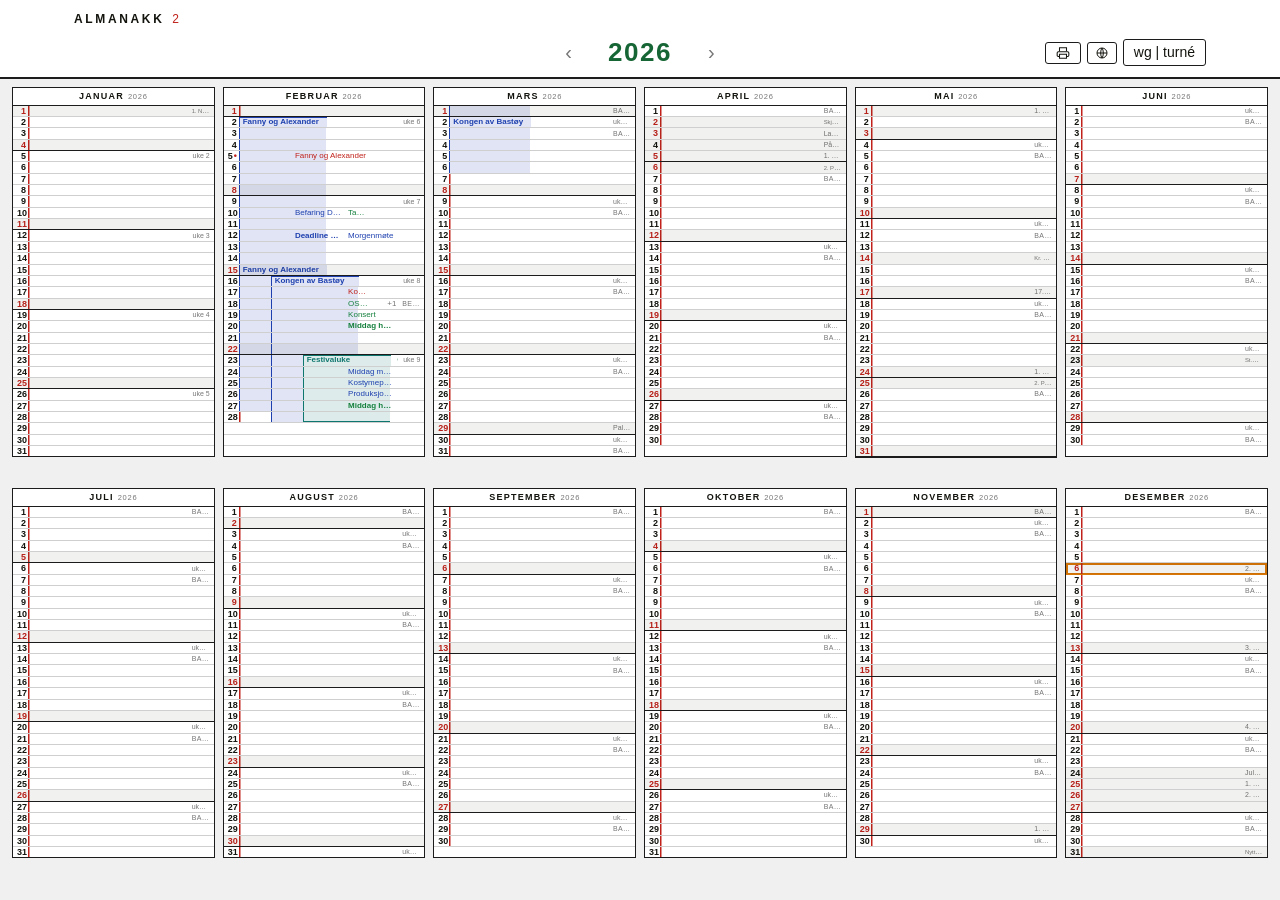
==== v2/index.html @ e7b7dbaf "Three caps that were simply wrong, found by an independent review - The last printed entry was charg" ====
<!doctype html>
<html lang="no">
<head>
<meta charset="utf-8">
<meta name="viewport" content="width=device-width, initial-scale=1, viewport-fit=cover">
<meta name="theme-color" content="#efe8d4">
<meta name="apple-mobile-web-app-capable" content="yes">
<meta name="apple-mobile-web-app-status-bar-style" content="default">
<title>Almanakk 2</title>
<link rel="manifest" href="manifest.webmanifest">
<link rel="apple-touch-icon" href="../icon-192-v2.png">
<link rel="stylesheet" href="style.css?v=20260917q3">
</head>
<body>
<header>
  <h1>ALMANAKK <span class="v2">2</span></h1>
  <nav>
    <!-- THE ARROWS COME BACK ON A WIDE SCREEN (Alan, 14.09). A phone steps by
         swiping and by its edges, and the four view buttons went with the
         arrows in September because the calendar already said what they said.
         A desk has no edges to tap and no thumb to swipe with, and the room to
         spare, so they return there and nowhere else. -->
    <button id="prev" class="wideonly" aria-label="Forrige">‹</button>
    <strong id="period-label"></strong>
    <button id="next" class="wideonly" aria-label="Neste">›</button>
  </nav>
  <div class="spacer"></div>
  <nav>
    <!-- the year leaves the middle so the month can be dead centre, and takes
         the space between it and the controls (Alan, 14.09) -->
    <span id="period-year"></span>
    <!-- ONE BUTTON, AND IT NAMES WHERE IT TAKES YOU (Alan, 14.09): "week" in the
         month, "month" in the week, and nothing at all in the year. It sits with
         the other controls rather than beside the title. -->
    <span id="views" class="wideonly"><button></button></span>
    <button id="signin" hidden>Logg inn med Google</button>
    <!-- ONE CONTROL IN THE HEADER (Alan, 13.09). The month's own name opens the
         year, a day opens its week, a title closes back up and a swipe steps
         sideways — so the four view buttons and the two arrows were saying
         again what the calendar already says. Everything you set once and
         leave lives behind the dots. -->
    <details id="more">
      <summary title="Mer" aria-label="Mer">⋯</summary>
      <div id="more-list">
        <button id="tour-chip" hidden title="Legg wg-turnékalenderne over som bånd">wg — turnékalendere</button>
        <button id="print" title="Skriv ut A4"><svg width="14" height="14" viewBox="0 0 24 24" fill="none" stroke="currentColor" stroke-width="1.8"><path d="M6 9V3h12v6"/><path d="M6 18H4a2 2 0 0 1-2-2v-4a2 2 0 0 1 2-2h16a2 2 0 0 1 2 2v4a2 2 0 0 1-2 2h-2"/><path d="M6 14h12v7H6z"/></svg><span class="btxt">Skriv ut</span></button>
        <button id="lang-chip" title="Norsk / English"><svg width="12" height="12" viewBox="0 0 24 24" fill="none" stroke="currentColor" stroke-width="2"><circle cx="12" cy="12" r="10"/><path d="M2 12h20M12 2c3.5 3.5 3.5 16.5 0 20-3.5-3.5-3.5-16.5 0-20z"/></svg> <span class="btxt">Språk</span></button>
        <details id="cal-picker" hidden>
          <summary>Kalendere</summary>
          <div id="cal-list"></div>
        </details>
      </div>
    </details>
  </nav>
</header>
<div id="banner" hidden></div>
<main id="app"></main>
<div id="toast" hidden></div>
<!-- null here = Google sign-in in the browser (github.io). publiser.py flips it to
     '/api/gcal' in the Cloudflare build, where the key lives on the server. -->
<script>window.ALMANAKK_PROXY = null;</script>
<script src="../config.js?v=20260917q3"></script>
<script src="../demo-data.js?v=20260917q3"></script>
<script src="../airports.js?v=20260917q3"></script>
<script src="app.js?v=20260917q3"></script>
<script src="../gcal.js?v=20260917q3"></script>
<script src="https://accounts.google.com/gsi/client" async defer onload="window.gcalReady && gcalReady()"></script>
<script>
if ('serviceWorker' in navigator && location.protocol === 'https:') {
  navigator.serviceWorker.register('sw.js');
}
</script>
</body>
</html>
---- v2/style.css ----
/* BLACK AND WHITE PAPER, the way the wall almanakk actually is (Alan, 12.09,
   with his own 2026 wall calendar as the reference). It was brown, which is a
   nice idea of old paper and not what the thing on his wall looks like: white
   stock, near-black ink, thin grey rules, and red kept for Sundays and
   holidays so that it means something. Event colours stay — they are how a
   calendar is told from a calendar, and the almanakk's own ink was never
   carrying that job. */
:root {
  /* BLACK RULES, NOT GREY FIELDS (Alan, 12.09, seeing the iPad and phone side
     by side: "it's very monochrome with the grey area around and above"). The
     app had three greys doing the separating — surround, header, banner — and
     three greys next to each other read as fog. The printed sheet separates
     with black rules on white and no grey at all, so that is what does the
     work here now: the paper goes almost white and the frames go near-black. */
  --paper: #f0f0f0;     /* barely there — the frames do the separating */
  --card: #ffffff;      /* the sheet */
  --tint: rgba(18, 18, 12, .058);   /* the wash on Saturdays, Sundays and holidays — chotto lighter, 14.09 */
  --ink: #14140f;
  --rule: #cfcfcf;
  --rule-soft: #dedede;   /* the lines you write on, lighter than the day's own */
  --rule-strong: #1c1c1c;   /* print black, for frames and week edges */
  --red: #c0221b;
  --muted: #767676;
  --ink-soft: #3d3d3d;   /* weekday names: quieter than the number, not a whisper */
}

* { box-sizing: border-box; }

body {
  margin: 0;
  background: var(--paper);
  color: var(--ink);
  font: 14px/1.35 "Helvetica Neue", Helvetica, Arial, sans-serif;
  height: 100dvh;
  display: flex;
  flex-direction: column;
}
main { flex: 1; min-height: 0; overflow: auto; }

header {
  position: sticky;
  top: 0;
  z-index: 5;
  display: flex;
  align-items: center;
  gap: 10px;
  padding: 8px 14px;
  background: var(--card);
  border-bottom: 2px solid var(--rule-strong);
}
header h1 { font-size: 15px; letter-spacing: .3em; margin: 0; }
header nav { display: flex; align-items: center; gap: 6px; }
header .spacer { flex: 1; }
#period-label { min-width: 7em; text-align: center; }

button {
  font: inherit;
  padding: 3px 10px;
  background: var(--card);
  border: 1px solid var(--rule-strong);
  border-radius: 3px;
  cursor: pointer;
  color: var(--ink);
}
button.active { background: var(--ink); color: var(--card); }
/* every direct control in the header is a glyph, so they share one shape */
#lang-chip, #view-year, #view-month, #view-detail { display: inline-flex; align-items: center; padding: 4px 8px; }
#lang-chip svg, #view-year svg, #view-month svg, #view-detail svg { display: block; }
#more-list #lang-chip { padding: 3px 10px; gap: 6px; }

/* the ⋯ menu: same pattern as the calendar panel, anchored to the screen on a
   phone so it can never run off the edge (the header wraps) */
#more { position: relative; }
#more summary { cursor: pointer; padding: 3px 10px; background: var(--card); border: 1px solid var(--rule-strong); border-radius: 3px; list-style: none; line-height: 1; }
#more summary::-webkit-details-marker { display: none; }
#more[open] summary { background: var(--ink); color: var(--card); }
#more-list {
  position: absolute; right: 0; top: 110%;
  background: var(--card); border: 1px solid var(--rule-strong);
  padding: 8px; min-width: 160px; z-index: 11;
  display: flex; flex-direction: column; align-items: stretch; gap: 6px;
}
#more-list button { text-align: left; }
#more-list #lang-chip { justify-content: flex-start; gap: 6px; }
#more-list #cal-picker { position: static; }

#cal-picker { position: relative; }
#cal-picker summary { cursor: pointer; padding: 3px 10px; background: var(--card); border: 1px solid var(--rule-strong); border-radius: 3px; list-style: none; }
#cal-list {
  position: absolute; right: 0; top: 110%;
  background: var(--card); border: 1px solid var(--rule-strong);
  padding: 8px 12px; min-width: 280px; max-width: min(360px, 92vw); z-index: 10;
  display: flex; flex-direction: column; gap: 4px;
}
#cal-list .cal-row { display: grid; grid-template-columns: 2.2em 2.2em 2.6em 1em minmax(0, 1fr); gap: 4px; align-items: center; white-space: nowrap; }
#cal-list .nm { overflow: hidden; text-overflow: ellipsis; }
#cal-list .cal-head { font-size: 10px; color: var(--muted); letter-spacing: .05em; }
#cal-list .dot { width: 10px; height: 10px; border-radius: 50%; background: var(--c, #999); display: inline-block; }
/* which build this device is running — settles "is the fix live yet?" */
#cal-list .cal-build { font-size: 10px; color: var(--muted); letter-spacing: .05em; margin-top: 6px; border-top: 1px solid var(--rule); padding-top: 5px; }

/* the day panel says which calendar a new event lands in — with three
   calendars in play, "did that go to the right one?" is a fair question */
/* the city is tappable: it is the quickest way to correct where you are */
.info.plan { cursor: pointer; }
.info.plan:hover .cty, .info.plan:hover { text-decoration: underline; text-underline-offset: 2px; }

.qa-target { margin: 4px 0 0; font-size: 11px; color: var(--muted); display: flex; align-items: center; gap: 5px; }
.qa-target .dot { width: 8px; height: 8px; border-radius: 50%; background: var(--c, #999); display: inline-block; flex: none; }

#banner {
  background: var(--card);
  padding: 5px 14px;
  font-size: 12px;
  color: var(--muted);
  border-bottom: 1px solid var(--rule);
}

/* ---------- month blocks ---------- */

.quarter {
  display: grid;
  grid-template-columns: repeat(3, minmax(300px, 1fr));
  gap: 14px;
  padding: 14px;
}

.month {
  background: var(--card);
  border: 1.5px solid var(--rule-strong);
}
.month h2 {
  margin: 0;
  padding: 5px;
  text-align: center;
  font-size: 13px;
  font-weight: 700;
  letter-spacing: .35em;
  border-bottom: 1px solid var(--rule-strong);
}
.month h2 small { font-weight: 400; letter-spacing: .1em; color: var(--muted); }

.day {
  display: grid;
  --pre: 1.8em 1.7em;
  --inf: 5.2em;
  /* one space between the day number and the info column. Bands and the day
     line are positioned INSIDE it, never placed in cells — that is what keeps
     a crowded day exactly one line tall. */
  grid-template-columns: var(--pre) minmax(0, 1fr) var(--inf);
  border-bottom: 1px solid var(--rule);
  min-height: 1.5em;
  font-size: 12px;
  position: relative;
  cursor: text;
}
.day:last-child { border-bottom: none; }
.day > span { padding: 1px 4px; overflow: hidden; }
.day .num { text-align: right; font-weight: 600; padding-right: 2px; white-space: nowrap; }
.day .wd { color: var(--muted); white-space: nowrap; }
.day.red .num, .day.red .wd { color: var(--red); }
/* A NON-WORKING DAY IS TINTED, BOTH OF THEM (Alan, 12.09: the month "clearly
   singles out Sundays and Saturdays, which this one does not"). Saturday was
   an ordinary day here; on the wall calendar it carries the same grey as
   Sunday, and only the NUMBER goes red on a Sunday or a holiday. */
/* THE WEEK ENDS WITH A LINE (Alan, 12.09, from his cardboard one). Sunday is
   the last day of a Monday-first week, so the rule under it is the week's own
   edge — and on the printed sheet it is the heavy one, which is what gives a
   wall calendar its rhythm of blocks rather than a ladder of equal rungs. */
.day.sun { border-bottom: 1px solid var(--rule-strong); }

/* A WASH OVER THE ROW, NOT A GROUND UNDER IT (Alan, 12.09: "annoying that the
   banners take away the weekend colours, it screws with your eyes"). As a
   background it only showed where no band ran, so the weekend stripe broke
   wherever a project did — which is the opposite of the wall sheet, where the
   grey crosses everything on the row. It now lies over the bands and under the
   day line, so the stripe is unbroken and the band keeps its colour. */
.day.free::after {
  content: ''; position: absolute; inset: 0; z-index: 1;
  background: var(--tint); pointer-events: none;
}
/* THE CANVAS — bands behind, the day line over them (Alan's model, 02.09.2026) */
.day .canvas {
  position: relative; overflow: hidden; padding: 0;
  /* .day centres its items, so a canvas holding only positioned children would
     collapse to nothing — it must stretch to the row it sits in */
  align-self: stretch;
}

/* a band is a tinted block at its lane; --l = lane, --w = lanes its label owns */
.day .band {
  position: absolute; top: 0; bottom: 0;   /* left and width are set per band, in em */
  background: color-mix(in srgb, var(--c) 14%, var(--card));
  border-left: 1px solid var(--ci, var(--c));
  font-style: normal;
}
/* the label carries its own tint across the room it owns, so a band with a
   label still reads as ONE solid block rather than a bar with a gap after it */
.day .band b {
  /* --x lets a label reach LEFT into lanes that carry nothing on this row;
     it takes its own tint with it, so the row still says whose label it is */
  position: absolute; top: 0; bottom: 0; left: var(--x, 0);
  width: var(--w);
  z-index: 1;
  display: flex; align-items: center;
  padding: 0 3px; box-sizing: border-box;
  background: color-mix(in srgb, var(--c) 14%, var(--card));
  color: var(--ci, var(--c)); font-weight: 600; line-height: 1.3;
  white-space: nowrap; overflow: hidden; text-overflow: ellipsis;
}
/* a thin paper seam where one band ends and the next begins */
/* THE SEAM MUST BE ON THE LABEL TOO (Alan, 12.09: "I've zoomed in now and
   can't see it at all"). He was right that it was a bug, not a size. The
   label fills the band and paints its own tint over the band's background,
   and an inset shadow sits under child content — so the seam was drawn and
   then covered every time a band started on a day it also labelled, which is
   every band's first day. */
/* A GAP ALONE CANNOT DO THIS AT BOTH SIZES (Alan, 12.09: "too much on
   iphone, not visible on desktop"). The seam was paper over a tint that is
   only 14% away from paper, so on a 46px phone row it read as a hole and on a
   21px desktop row it read as nothing. It is now a 1px rule in the band's own
   ink, sitting ON the row's rule rather than floating below it (Alan, 12.09:
   "can it not then float to the top, along the yellow line"). One pixel is one
   pixel at every size, and the ink gives it something to contrast against. */
.day .band.bstart, .day .band.bstart b {
  box-shadow: inset 0 1px 0 var(--ci, var(--c));
}
/* A RUN CLOSES (Alan, on his February: "I have a hard time knowing when the
   multi-day events END at the top of the month — they have the same colour and
   overlap, so I can see where they start but not where they stop"). The name
   says where a run begins; nothing said where it finished, and five runs of one
   colour overlapping is exactly where that matters. The last day draws a rule
   under itself in the run's own ink — the same seam the first day already
   draws, closing the block instead of opening it. A run carrying on into the
   next month has no last day here and so draws nothing, which is the truth. */
.v3 .day .band.bend, .v3 .day .band.bend b {
  box-shadow: inset 0 -1px 0 var(--ci, var(--c));
}
.v3 .day .band.bstart.bend, .v3 .day .band.bstart.bend b {
  box-shadow: inset 0 1px 0 var(--ci, var(--c)), inset 0 -1px 0 var(--ci, var(--c));
}
.day .band.tbc { border-left-style: dashed; background: color-mix(in srgb, var(--c) 9%, var(--card)); }
.day .band.tbc b { font-style: italic; background: color-mix(in srgb, var(--c) 9%, var(--card)); }
.day .band.showband b { color: var(--red); }
.day.showday .num::after { content: '\2022'; color: var(--red); margin-left: 1px; }

/* wg overlay bands: clearly context, not your own schedule */
.day .band.wg {
  border-left: 1px dashed var(--ci, var(--c));
  background: color-mix(in srgb, var(--c) 22%, var(--card));
}
.day .band.wg b {
  background: color-mix(in srgb, var(--c) 22%, var(--card));
  font-weight: 400; font-size: 10px; text-transform: uppercase; letter-spacing: .04em;
}
#popover .wgrow { opacity: .8; }
#popover .wg-mark { font-size: 9px; text-transform: uppercase; letter-spacing: .08em; border: 1px solid var(--muted); color: var(--muted); border-radius: 2px; padding: 0 3px; vertical-align: middle; }

/* tbc anywhere means tentative — a plan that is not booked reads italic */
.evt.tbc, #popover p.tbc b, .info .cty.tbc, .info .cty.journey.tbc, #popover .city-tag.tbc { font-style: italic; }

/* single-day details: always ONE line — joined with · , clipped with … ; tap the day for the full list */
.day .detail {
  position: absolute; top: 0; bottom: 0;
  right: 0;                       /* left is set per row, in em */
  display: flex; align-items: center;
  /* a band and the first word of the line must not touch — Alan, 12.09 */
  padding: 0 4px 0 7px; box-sizing: border-box;
  z-index: 2;                     /* over the tints — the whole point */
  white-space: nowrap; overflow: hidden; text-overflow: ellipsis;
}
.day .detail > b { overflow: hidden; text-overflow: ellipsis; }
.day .detail .evt { font-weight: 400; display: inline; }
.day .detail .evt + .evt::before { content: ' · '; color: var(--muted); }
.day .detail .evt.wgd { opacity: .55; } /* wg items: visibly "theirs", clipped first */

/* PREVIEW (?v3=1). A performance written inside its run's band, and every wg
   thing in italic (Alan, 14.09: "keep all wg italized") — the tour's hand,
   told apart from his own at a glance and without a second colour. */
.v3 .day .band b.bshow {
  background: color-mix(in srgb, var(--c) 22%, var(--card));
  font-style: italic; font-weight: 600; font-size: 10px;
  letter-spacing: .02em; color: var(--red);
  /* the run's band shouts its own name; a performance inside it keeps the
     Title Case it was given */
  text-transform: none;
  justify-content: flex-end;
}
.v3 .day .band.wg b, .v3 .day .detail .evt.wgd, .v3 .week .wev.wg { font-style: italic; }
/* --w is an em, and the label is set smaller than the row — so the label's box
   came out a third narrower than the band holding it and cut its own text.
   In the margin the label simply fills its band. */
.v3 .day .band.wg b { width: 100%; }

/* THE DAY READS LEFT TO RIGHT, WITH AIR (Alan, 14.09: "listed from left to
   right with space in between ... if a day has 4 events we clip the text of
   each and put the +1"). A row of items rather than a sentence joined by
   middle dots: they share the width, each giving up its own tail rather than
   the last one being thrown out whole. They stop shrinking at 4.5em — below
   that a title says nothing — and what still will not fit is dropped and
   counted, which is the rule that was already there. */
.v3 .day .detail { display: flex; align-items: baseline; gap: 1.15em; }
/* TAB STOPS. The row is a grid of equal columns spanning the whole writing
   area, so the same column falls in the same place on all 31 rows and the days
   read down the page as well as across. An entry keeps to its stop: a title too
   long for one gives up its tail rather than borrowing the paper the eye is
   using to compare rows. */
.v3 .day .detail.grid {
  left: 0; right: 0; display: block; padding-left: 0;
}
/* A STOP IS A BOUNDARY, NOT JUST A POSITION (Alan's 15 September: "Podcast Tbd
   Bærum Kulturhus ·Kammerorkesteret" run together into one unreadable line).
   The entries were placed at the right pixel and then allowed to overflow into
   the stop after them. display:flex was the reason text-overflow never bit —
   it is a property of a block of text, and a flex box has none. A block does,
   and the room for the ellipsis comes out of the stop's own width. */
.v3 .day .detail.grid > .evt, .v3 .day .detail.grid > .more {
  position: absolute; top: 50%; transform: translateY(-50%);
  display: block; line-height: 1.25;
  overflow: hidden; text-overflow: ellipsis; white-space: nowrap;
  /* the air a day line has always had before its first word. It went when the
     line gave up its own padding so the last stop would not be clipped, and
     the first entry ended up against the rule (Alan: "you're touching the far
     left edge"). It lives on the entries now: every stop is inset by the same
     amount, so they still line up with each other. */
  padding: 0 .9em 0 7px; box-sizing: border-box;
  /* A RULED ENTRY'S WIDTH IS ITS STOP, FULL STOP (17.09). .evt carries
     min-width:4.5em for the FLOWING line, where it stops a title being squeezed
     to nothing between its neighbours. On the ruled sheet the width is measured
     and written in pixels, so a minimum can only ever overrule it — in the year
     view, where a stop is 33px and 4.5em is 36px, EVERY entry overflowed its
     stop and collided with the next. */
  min-width: 0;
}
/* THE COUNT STANDS IN ONE PLACE, AND THAT PLACE IS NOT THE INFO COLUMN (Alan,
   17.09). The right edge is the same edge on every row — except on a day whose
   info cell is empty, where the canvas borrows that column and "right: 0" would
   put the count out among the week numbers and cities. Held back by the width of
   the column it borrowed, so the margin reads straight down the page. */
/* ...and out past the line's own right padding, so it sits snug against the
   column rather than four pixels inside the writing (Alan: "could it sit further
   out?"). It still stops where the info column begins. */
.v3 .day .detail > .more.atedge { right: -4px; left: auto; }
/* ...and on a day that borrowed the info column, held back by its width, so the
   count never lands among the week numbers and the margin reads straight down. */
/* ...and the offset is applied to the LINE, not to the count. --inf is written in
   em, and an em belongs to the box it is read on: the count is set smaller than
   the day, so "6.4em" came out 61px instead of 77 and the mark landed 13px adrift
   — visible, and exactly the drift Alan could see. The day line carries the day's
   own type, so the same em means the same thing there.
   It also makes every row the same width, which is the other half of what he was
   pointing at: a grid cannot line up down the page if the paper keeps changing. */
.v3 .day.airright .detail { right: var(--inf); }
/* and quieter than the writing it is counting: a footnote, not an entry */
.v3 .day .detail .more { font-size: 8.5px; }
/* THE FLOWING LINE STILL ENDS ON THE SHEET (17.09). A row whose bands have
   eaten every stop gives up the grid and flows after them — and on a year sheet
   what was left to flow into was 20px, so the entry's 4.5em floor pushed the
   count clean off the paper and he was never told there was more. On this line
   the count is pinned to the right edge of the paper instead of trailing the
   entries off it. The 4.5em floor STAYS — lifting it let three titles share
   20px and print a letter each, which is the "W" and "O:" he reported in
   February; the clipper drops what cannot be written and says how many. */
/* and it gives up the air at the sheet's edge. A flowing line is the squeezed
   case by definition — 11px of paper on 27 September — and 4px of margin is
   worth more spent on the count than on air. */
.v3 .day .detail.flow { right: 0; padding-right: 0; }
.v3 .day .detail.flow > .more { margin-left: auto; }
/* ...AND NEVER INSIDE THE INFO COLUMN (Alan, 17.09). A day with nothing in its
   city cell lends that space to the day line, so on those rows the line's right
   edge IS the info column — and a count pinned to that edge lands in the cell
   that holds the week number. Held clear on exactly those days. */
/* (superseded: the offset is on the line now, see .airright .detail above) */
/* the count is two characters and takes the room they need. A fixed stop's
   width could only ever cut it, which is what turned "+1" into "+". */
.v3 .day .detail.grid > .more {
  /* no indent of its own either: the room reserved for the count is measured as
     two characters, and a left padding it was never told about is what put "+2"
     on the banner on 1 March. The entry before it already carries the gap. */
  width: auto; padding: 0; text-align: left; color: var(--muted);
  /* a shade smaller than the writing: it is a mark ABOUT the day, not part of
     what the day says (Alan, 17.09) */
  font-size: 10px;
}
/* THE STEP IS GONE (Alan, on his 20 September: "why is Prøve Vildanden not
   aligning with the event on the 15th and the 16th?"). Because it was an
   all-day thing and they were timed, and the step put those two kinds in two
   sub-columns 2.2em apart — so nothing lined up with anything unless it
   happened to be the same kind. The step was doing a job the WEIGHT already
   does: an all-day thing is set bold and a timed one is not, which he can read
   without measuring. One stop, one position, and the columns hold whatever is
   standing in them. */
.v3 .day .detail .evt {
  flex: 0 1 auto; min-width: 4.5em;
  overflow: hidden; text-overflow: ellipsis; white-space: nowrap;
}
.v3 .day .detail .evt + .evt::before { content: none; }
.v3 .day .detail .more { flex: 0 0 auto; }
/* an all-day thing is the day's headline, so it is set like one — the weight of
   a band label, even on a day it does not span (Alan, 14.09) */
.v3 .day .detail .evt.allday { font-weight: 700; }

/* ONE SIZE, ONE WEIGHT, ONE ALIGNMENT (Alan, 14.09: "it looks messy with
   different font sizes in the different bands and the clipped events ... the
   things are lining left right and middle, it feels inconsistent").
   Counted on one sheet: FOUR type sizes (13, 11, 10, 10), three weights on the
   day line alone, uppercase in one place and not in another, and a performance
   set flush RIGHT inside a band whose label is flush left. Every one of those
   was a reasonable decision on its own evening; together they are a vocabulary
   he has to decode.
   The month now has two sizes — the DATE, and everything written on the day —
   and two weights: the day's headline, and everything else. Red still means a
   performance. Italic still means the tour's hand. Nothing else varies. */
.v3 .day .band b, .v3 .day .band b.bshow, .v3 .day .detail .evt, .v3 .day .detail .more {
  font-size: 11px; letter-spacing: normal; text-transform: none; font-weight: 400;
}
/* A RUN'S NAME IS AN ALL-DAY THING AND IS SET LIKE ONE (Alan, 14.09: "you have
   stopped putting fat words for banners, but only for all-day events that are
   not multi-day, that seems inconsistent — and I don't read what the band is
   belonging to when there are many things written inside the banner"). Both
   corrected by the same rule: the name of a run carries the weight every other
   all-day thing carries, so it anchors whatever is written under it. */
.v3 .day .band b:not(.bshow) { font-weight: 700; }
/* and what sits INSIDE the banner steps in from its name, so it reads as
   belonging to it rather than as another entry that happens to start there */
.v3 .day .band b.bshow {
  justify-content: flex-start; font-weight: 400; padding-left: 12px;
}
/* the one thing that may be heavier is the day's own headline */
.v3 .day .detail .evt.allday { font-weight: 700; }
.v3 .day .detail .evt.showevt { font-weight: 400; }
/* a route that has given up its words for its codes must not then give up the
   codes: eight characters is the whole point of the swap */
.v3 .day .detail .evt[data-long] { flex: 0 0 auto; min-width: 0; }
/* (the indent for a timed thing now lives inside its stop — see .grid.tabbed
   above — so it cannot shift the columns it is sitting in) */

/* ?split=1 — Alan's second sketch. The writing area is two columns with one
   rule between them, the same on every row: bands and all-day things on the
   left, anything with a clock on the right. The rule is what makes it read —
   without it the two halves are just a wider gap. */
.split .day .canvas { box-shadow: inset -1px 0 0 0 transparent; }
.split .day .detail.dright { box-shadow: inset 1px 0 0 0 var(--rule); padding-left: 10px; }
.split .day .detail.dleft { padding-right: 8px; }

.day .detail .evt.showevt { opacity: 1; font-weight: 600; } /* shows pop at full red, never dimmed */
/* No rule down the left of this column. It used to have a dotted one, but the
   cell is centred on its content, so the border was only as tall as whatever
   that row happened to hold: a speck on an empty day, a full stroke beside a
   week number. Alan saw the specks and asked what they were, which is the
   answer — they were an accident, not a separator (12.09). */
.day .info { font-size: 10px; color: var(--muted); text-align: right; align-self: center; white-space: nowrap; text-overflow: ellipsis; }
.day .info.red { color: var(--red); font-weight: 600; }
.day.today { outline: 2px solid #d97706; outline-offset: -2px; }

#popover {
  position: fixed;
  z-index: 30;
  background: var(--card);
  border: 1px solid var(--ink);
  box-shadow: 2px 3px 0 rgba(0,0,0,.15);
  padding: 8px 12px;
  width: min(340px, 92vw);
  font-size: 13px;
}
#popover p { margin: 0 0 4px; }
#popover .city-tag { float: right; color: var(--muted); text-transform: uppercase; letter-spacing: .08em; font-size: 11px; font-weight: 600; }
#popover .dim { color: var(--muted); font-size: 11px; }
#popover .actions { display: flex; gap: 8px; margin-top: 6px; }

#popover .qa input {
  width: 100%;
  font: inherit;
  font-size: 16px; /* <16px makes iOS Safari auto-zoom on focus */
  border: 1px solid var(--ink);
  background: #fff;
  padding: 4px 6px;
  margin-top: 6px;
}
#popover .x {
  font-size: 11px;
  padding: 0 6px;
  margin-left: 8px;
}

#toast {
  position: fixed;
  bottom: 18px; left: 50%;
  transform: translateX(-50%);
  background: var(--ink); color: var(--card);
  padding: 6px 14px; border-radius: 4px;
  font-size: 13px; z-index: 20;
}

/* ---------- phone strip ---------- */

main.strip { height: 100%; overflow-y: auto; }
.strip .month {
  max-width: 560px; margin: 0 auto;
  border-left: none; border-right: none;
  min-height: 100%; /* fill the screen when sparse, grow + scroll when dense */
  display: flex; flex-direction: column;
}
/* THE SHEET CLOSES AT ITS LAST DAY (Alan, 14.09: "close these lines"). The room
   kept clear of the home indicator and Safari's floating toolbar used to be
   padding INSIDE the month, so the frame and the red rule ran on past the last
   row into a strip of nothing — an open-ended box. The room is still kept; it
   is simply kept outside the sheet, where it belongs, so every month ends where
   its days end however long or short it is. */
main.strip { padding-bottom: calc(env(safe-area-inset-bottom) + 12px); }
/* the month must visibly END: without this the last row — and any tour band
   running through it — bleeds into the screen edge and reads as cut off */
.strip .day:last-child { border-bottom: 1px solid var(--rule-strong); }
.strip .day { flex: 1 0 auto; font-size: 13px; align-items: center; }
.strip .day .info { font-size: 11px; }

@media (max-width: 999px) {
  /* the header wraps, so the Kalendere button can sit at the far left — anchor
     the panel to the screen instead of the button, or it runs off the edge */
  #cal-picker, #more { position: static; }
  #more-list { left: auto; right: 8px; min-width: 150px; }
  /* ANCHORING IT TO THE SCREEN NEVER WORKED (Alan, 14.09: "no names visible").
     The list lives INSIDE the ⋯ menu, so its containing block is that menu —
     not the header — and left/right 8px spanned the menu's 160px, leaving 142px
     for three controls, a dot and a name. It flows inside the menu now, and the
     menu itself opens to the width of the screen while the list is showing. */
  #more-list:has(#cal-picker[open]) { left: 8px; right: 8px; }
  #cal-list {
    position: static; left: auto; right: auto; top: auto;
    min-width: 0; width: auto;
    border: 0; border-top: 1px solid var(--rule);
    padding: 6px 0 0; max-height: 55vh; overflow-y: auto;
  }
  header { flex-wrap: wrap; padding: 4px 8px; gap: 4px 8px; }
  header nav { flex-wrap: wrap; gap: 4px; }
  header h1 { font-size: 13px; letter-spacing: .2em; flex-basis: auto; }
  header .spacer { display: none; }
  #period-label { min-width: 0; }
  button, #cal-picker summary, #more summary { padding: 2px 8px; font-size: 13px; }
  .quarter { grid-template-columns: 1fr; padding: 8px; }
}

/* ---------- "Detaljer" view: every event on its own row ---------- */

.detailed .day .detail { white-space: normal; }
.detailed .day .detail .evt { display: block; }
.detailed .day .detail .evt + .evt::before { content: ''; }

/* ---------- cities column (derived from flights) ---------- */

/* the city rides in the info column in tiny caps; a long name steps down a
   size rather than widen the column or clip (Alan, 2026-08-25) */
.day .info .cty { text-transform: uppercase; letter-spacing: .05em; }
.day .info .cty.long { font-size: .85em; letter-spacing: .02em; }
/* a long holiday name steps down too, rather than clipping ("K. himmelfartsdag") */
.day .info.long { font-size: .8em; letter-spacing: -.01em; }
.day .info.long.xlong { font-size: .72em; }
/* THE HOLIDAY'S OWN STEP-DOWN NEVER FIRED: the classes go on the span inside
   the cell, and every rule here was written for the cell itself, so a long
   holiday name simply clipped. Now it steps down where it is (14.09) — which
   is also what makes room for the week number it shares with on a Monday. */
.day .info > span.long { font-size: .84em; letter-spacing: -.01em; }
.day .info > span.xlong { font-size: .72em; letter-spacing: -.015em; }
.day .info > span.xlong .wknum { margin-left: .3em; }
.month.cities .day { --inf: 6.4em; }

#toast button {
  margin-left: 12px;
  background: var(--card);
  color: var(--ink);
  border: none;
  border-radius: 3px;
  font-weight: 600;
  padding: 2px 10px;
}

#popover .qa { display: flex; gap: 6px; align-items: stretch; }
#popover .qa .add { margin-top: 6px; white-space: nowrap; }

/* ---------- print (A4 landscape; 3, 6 or 12 months per page) ---------- */

@media print {
  @page { size: A4 landscape; margin: 6mm; }
  header, #banner, #toast, #popover { display: none !important; }
  body { background: #fff; display: block; height: auto; }
  .quarter {
    gap: 3mm;
    padding: 0;
    page-break-after: always;
  }
  .quarter.g3 { grid-template-columns: repeat(3, minmax(0, 1fr)); }
  .quarter.g6 { grid-template-columns: repeat(6, minmax(0, 1fr)); }
  .quarter.g12 { grid-template-columns: repeat(12, minmax(0, 1fr)); gap: 1.5mm; }
  .quarter:last-child { page-break-after: auto; }
  .month { border-color: #999; break-inside: avoid; }
  .day { font-size: 6.5pt; min-height: 5.7mm; border-bottom-color: #ccc; --pre: 2.6em 2.2em; --inf: 6em; }
  .month.cities .day { --inf: 6.6em; }
  .day > span { padding: 1px 2px; }
  /* on paper: every day the same height — details stay on one line */
  .day .detail { overflow: hidden; }
  .day .info { font-size: 5.5pt; }
  .month h2 { font-size: 9pt; }
  .day.today { outline: none; }
  /* 6 months per page */
  body.print-6 .day { font-size: 5pt; --pre: 2.4em 2em; --inf: 5em; }
  body.print-6 .month.cities .day { --inf: 5.6em; }
  body.print-6 .day .info { font-size: 4.2pt; }
  body.print-6 .month h2 { font-size: 6.5pt; letter-spacing: .2em; }
  /* the whole year on one classic sheet */
  body.print-12 .day { font-size: 3.8pt; --pre: 2.2em 1.9em; --inf: 4em; }
  body.print-12 .month.cities .day { --inf: 4.6em; }
  body.print-12 .day .info { font-size: 3.2pt; }
  body.print-12 .month h2 { font-size: 5pt; letter-spacing: .1em; padding: 2px; }
  body.print-12 .day .band b { padding: 0 1px; }
}

/* v2 marker in the header */
header h1 .v2 { font-weight: 400; color: var(--red); letter-spacing: 0; margin-left: .15em; }

/* a travel day in the city column reads as a route, not a place */
.info .cty.journey { font-weight: 700; letter-spacing: .02em; }
.info .cty.journey .arw { font-weight: 400; }
.info .cty.journey .arw.big { font-size: 1.25em; line-height: 1; vertical-align: -.04em; }
/* Alone on its day the journey may reach LEFT across the empty line, but its
   right edge must stay flush with BERGEN and uke 37 above it. Anchoring it to
   the cell's right edge makes that exact rather than a hope — Alan, 12.09. */
.day .info:has(.journey.wide) { overflow: visible; position: relative; }
.info .cty.journey.wide {
  position: absolute; right: 4px; top: 0; bottom: 0;
  display: flex; align-items: center; white-space: nowrap;
}

/* the evening variant (?kveld=1): one late event on the day sits flush right.
   The right edge is fixed, so this says "evening" without pretending to say
   a clock time the way a middle position would — Alan, 12.09. */
.day .detail.kveld { justify-content: flex-end; }
/* ...and when several share the month's evening column, they start at it */
.day .detail.kveld.kveld-col { justify-content: flex-start; }
/* an item pulled out to one of the month's time columns stands on its own */
.day .detail .evt.tcol::before { content: none !important; }
/* a Monday that carries a flight keeps its week as a bare number */
.info .cty.journey .wknum { font-weight: 400; color: var(--muted); margin-left: .45em; }
/* a Monday holiday keeps its week number too — quiet, so the day still reads
   as the holiday it is (Alan, 14.09) */
.info .wknum { font-weight: 400; font-style: normal; color: var(--muted); margin-left: .45em; }

/* A day with nothing in its city cell lends that space to the line. The two
   overlap in the same grid columns instead of the cell being given up, so the
   cell keeps its place and still takes the tap that plans a move — it simply
   sits on top of a line that now has further to run (Alan, 12.09). */
.day.airright .canvas { grid-column: 3 / 5; grid-row: 1; }
.day.airright .info { grid-column: 4 / 5; grid-row: 1; position: relative; z-index: 3; }

/* A crowded day line fills with WHOLE titles and then stops, rather than
   shrinking every item until each one ellipses — three stubs say less than one
   title and cost more (Alan, 12.09). What did not fit is counted, so a missed
   thing is visible rather than silently gone. */
.day .detail > .evt { flex: 0 0 auto; }
.day .detail > .evt[hidden] { display: none !important; }
.day .detail > .more { flex: 0 0 auto; margin-left: .45em; color: var(--muted); font-weight: 600; }

/* ---------- the week: the diary spread (Alan, 12.09) ----------
   Seven days, each given as many lines as it has events, every event whole on
   its own line and plainly under its day. Same paper, same frame, same greys
   as the month — it is the same sheet at a different density, not a new app. */
.week { background: var(--card); border: 1.5px solid var(--rule-strong); margin: 14px; }
.week > h2 {
  margin: 0; padding: 6px 10px; display: flex; align-items: baseline; gap: .6em;
  font-size: 13px; font-weight: 700; letter-spacing: .35em;
  border-bottom: 1.5px solid var(--rule-strong);
}
.week > h2 small { font-weight: 400; letter-spacing: .1em; color: var(--muted); }
.week > h2 .wkno { margin-left: auto; font-weight: 400; letter-spacing: .1em; color: var(--muted); }

/* A DAY IS CLOSED WITH A DARK RULE, its own lines are light (Alan, 12.09,
   with the diary spread again). Every rule was the same grey, so a day ran
   into the next one and the seven blocks did not read as seven. */
.wday { position: relative; border-bottom: 1px solid var(--rule-strong); padding-bottom: 2px; }
.wday:last-child { border-bottom: 0; }
.wday.sun, .wday.red { border-bottom-width: 1.5px; }
.wday.free::after {
  content: ''; position: absolute; inset: 0; background: var(--tint); pointer-events: none;
}
.wday > h3 {
  margin: 0; padding: 4px 10px 2px; display: flex; align-items: baseline; gap: .5em;
  font-size: 12px; font-weight: 400; border-bottom: 1px solid var(--rule);
}
.wday .wnum { font-weight: 700; font-size: 14px; }
/* THE WEEKDAY IS AS LEGIBLE AS THE NUMBER (Alan, 12.09, with the diary page:
   "22 MANDAG" is one line of black type, not a number shouting beside a grey
   word). It keeps the letterspacing, which is what makes it read as a label
   rather than as a title. */
.wday .wname { letter-spacing: .12em; color: var(--ink); }
.wday.red .wnum, .wday.red .wname { color: var(--red); }
.wday .whol { margin-left: auto; font-style: italic; color: var(--red); }
.wday.today > h3 { box-shadow: inset 3px 0 0 var(--ink); }

/* one event, one line — the whole title, never clipped to a stub */
.wday .wev {
  position: relative; z-index: 1;
  margin: 0; padding: 3px 10px; display: flex; gap: .6em; align-items: baseline;
  border-bottom: 1px solid var(--rule-soft); font-size: 12px; cursor: pointer;
}
.wday .wev:last-of-type { border-bottom: 0; }
.wday .wev .wt { flex: 0 0 3.4em; color: var(--muted); font-variant-numeric: tabular-nums; }
.wday .wev .wn { flex: 1; min-width: 0; }
.wday .wev .wr { color: var(--muted); font-size: 11px; white-space: nowrap; }
.wday .wev.show .wn { font-weight: 600; color: var(--red); }
.wday .wev.wg { opacity: .62; }
.wday .wev.tbc .wn { font-style: italic; }
/* a day with nothing keeps its ruled lines, the way the diary does */
/* RULED IN TWO PARTS (Alan, 13.09, marking his own week): a short rule for the
   hour, a gap, then the line you write on — which is how the diary rules a day
   and why a time never sits on top of its own entry. Lighter than the rules
   that divide the days, so the day boundaries still read first. */
.wday .wblank {
  margin: 0; height: 1.45em; border-bottom: 0;
  background-image: linear-gradient(var(--rule-soft), var(--rule-soft)),
                    linear-gradient(var(--rule-soft), var(--rule-soft));
  background-size: 2.6em 1px, calc(100% - 4.6em) 1px;
  background-position: 10px bottom, 4.0em bottom;
  background-repeat: no-repeat;
}
.wday .wblank:last-child { border-bottom: 0; }
/* what runs through the week, said once at the top of it */
.week .wruns { border-bottom: 1.5px solid var(--rule-strong); }
.week .wrun {
  margin: 0; padding: 3px 10px; display: flex; gap: .6em; align-items: baseline;
  border-bottom: 1px solid var(--rule); font-size: 12px; cursor: pointer;
}
.week .wrun:last-child { border-bottom: 0; }
.week .wrun .wn { flex: 1; min-width: 0; font-weight: 600; }
.week .wrun .wr { color: var(--muted); font-size: 11px; white-space: nowrap; }
.week .wrun.wg { opacity: .62; }
.week .wrun.tbc .wn { font-style: italic; }

/* the seven-cell week ruler: where in the week a span actually runs */
.week .wruns .wbar { flex: 0 0 auto; display: flex; gap: 1px; align-items: center; }
.week .wruns .wbar i {
  width: 9px; height: 8px; background: var(--rule); border-radius: 1px;
  font-style: normal; font-size: 8px; line-height: 8px; text-align: center; color: var(--muted);
}
.week .wruns .wbar i.on { background: color-mix(in srgb, var(--c) 70%, var(--card)); }
.week .wrunhead { margin: 0; padding: 2px 10px 0; display: flex; gap: .6em; align-items: center; }
.week .wrunhead .wn { flex: 1; }
.week .wrunhead .wr { flex: 0 0 4.6em; }
.week .wrunhead .wbar i { background: none; width: 9px; letter-spacing: 0; }
.week .wrun .wr { flex: 0 0 4.6em; text-align: right; }
.week > h2 { cursor: pointer; }
/* THE DAY YOU CAME IN ON, boxed (Alan, 12.09: "a clearer highlight"). A thin
   red tick on the header was not enough to find at a glance, and red is
   already spoken for by Sundays, holidays and shows. A box round the whole day
   is what you would draw on paper, and it says "this one" without borrowing a
   colour that means something else. */
.wday.picked { box-shadow: inset 3px 0 0 var(--ink); }
.wday.picked > h3 .wnum { font-weight: 700; }

/* ---------- the week's bands: the month's language, turned on its side ----------
   A span's name is written on the day it enters the week, and a thin line runs
   down beside every day it covers. Nothing to decode (Alan, 12.09). */
/* THE LINES LIVE IN A RIGHT-HAND MARGIN OF THEIR OWN (Alan, asked three
   times, 12.09). Twice I put them wrong: hard against the right edge, where
   they hid in the frame, and then down the left, where they crowded the
   reading edge. They belong in a reserved strip on the right, inset from the
   sheet's edge so they are plainly on the page. The strip is reserved, so no
   title can run into them. Each still starts at its own name and ends where
   the run ends. */
/* EACH LINE HUGS THE END OF ITS OWN NAME (Alan, 12.09, drawing the line
   directly under the V of TDLV). In a shared margin the line and the name it
   belongs to were still two separate marks with a gap between them. Each name
   now stops a lane further left than the one above it, and its line stands
   immediately after its last letter — so the stagger comes from the names
   themselves rather than from a grid. */
.week .wdays { position: relative; padding-right: 14px; }
.week .wband {
  position: absolute; right: 8px; width: 3px;
  margin-right: calc(var(--lane) * 18px);
  background: var(--c); opacity: .85; pointer-events: none;
}
.week .wband.wg { opacity: .45; }
/* AN ELBOW, SO THE LINE IS PLAINLY THAT TITLE'S (Alan, 13.09: "it's not
   obviously linked to its title"). A bare vertical rule beside a word is two
   marks; a short stroke under the end of the word that turns down is one. It
   is how you would draw it by hand, and it is what his own wall calendar does
   under "Tunel". */
.week .wband::before {
  content: ''; position: absolute; top: 0; left: -16px; width: 19px; height: 3px;
  background: var(--c); border-radius: 1px;
}
/* THE ARROWHEAD HE DRAWS (Alan, 12.09, pointing at his own wall calendar:
   the line down from "Tunel" ends in a V). It is the mark that says the run
   is finished here rather than trailing off, and it is his own hand, so it
   needs no explaining. Only a run that ENDS inside this week gets one — one
   that carries on into the next just runs off the bottom edge, which is the
   difference between "done" and "still going". Centred on the 2px rule. */
.week .wband.ends::after {
  /* INSIDE the run, never below it (Alan, 12.09: "the arrow should not enter
     in if it is not including the day"). Hanging past the end, the tip poked
     into the next day and claimed a day the event does not have. Sitting at
     bottom:0 the tip lands exactly on the last day it covers. */
  content: ''; position: absolute; left: -7.5px; bottom: 0; z-index: 1;
  border-left: 9px solid transparent; border-right: 9px solid transparent;
  border-top: 16px solid var(--c);
}
/* the name where it starts, read like a band label rather than an event */
.week .wspan {
  position: relative; z-index: 1;
  margin: 0; padding: 3px 10px; display: flex; gap: .6em; align-items: baseline;
  border-bottom: 1px solid var(--rule); font-size: 12px; cursor: pointer;
}
/* A RUN'S NAME ENDS BESIDE ITS OWN LINE (Alan, 12.09: "I cannot see it
   attached to the last letter"). Left-aligned, the name and the line that
   belongs to it sat at opposite ends of the row and read as two things. The
   row is reversed: the name finishes at the right, where its line begins, and
   the dates fall back to the left. */
.week .wspan { flex-direction: row-reverse; }
.week .wspan .wn { flex: 0 1 auto; min-width: 0; font-weight: 700; text-align: right;
  overflow: hidden; text-overflow: ellipsis; white-space: nowrap; }
.week .wspan .wr { flex: 1; text-align: left; color: var(--muted); font-size: 11px; white-space: nowrap; }
.week .wspan.wg { opacity: .62; }
.week .wspan.tbc .wn { font-style: italic; }
/* writing on a blank line */
.wday .wblank { cursor: text; }
.wday .wqa { display: block; }
.wday .wqa input {
  width: 100%; border: 0; outline: 0; background: none; padding: 0 10px;
  /* 16px, because Safari zooms the whole page when you focus anything
     smaller, and the calendar jumping sideways to type is worse than a line
     of slightly larger text (12.09) */
  font: inherit; font-size: 16px; color: var(--ink); line-height: 1.2;
}
/* a month's title opens that month, in the year view */
.year .month > h2 { cursor: pointer; }

/* ---------- the day: where an event is edited, in its own day ---------- */
.dayview { background: var(--card); border: 1.5px solid var(--rule-strong); margin: 14px; }

/* ROOM UNDER AN OPEN FORM (Alan, 14.09: "the save button disappears and there
   is no outside to click below"). The day sheet is cut to the height of the
   screen, so a form opened at its foot ran under Safari's floating toolbar with
   only a few pixels of scroll to give — Lagre was there and unreachable. While
   a form is open the sheet carries a band of paper beneath it: it lifts the
   buttons clear of the toolbar and the home indicator, and it is the "outside"
   the gesture for closing needs. A margin, not padding: padding at the foot of
   a scrolling box is the thing browsers have historically dropped. */
#app.dayviewwrap:has(.dedit) .dayview {
  margin-bottom: calc(env(safe-area-inset-bottom, 0px) + 96px);
}
.dayview > h2 {
  margin: 0; padding: 6px 10px; display: flex; align-items: baseline; gap: .5em;
  border-bottom: 1.5px solid var(--rule-strong); cursor: pointer; font-size: 13px;
}
.dayview > h2 .dnum { font-size: 20px; font-weight: 700; letter-spacing: 0; }
.dayview > h2 .dnum.red { color: var(--red); }
.dayview > h2 .dname { letter-spacing: .12em; color: var(--muted); font-weight: 400; }
.dayview > h2 small { font-weight: 400; letter-spacing: .1em; color: var(--muted); }
.dayview > h2 .whol { font-style: italic; color: var(--red); font-weight: 400; }
.dayview > h2 .wkno { margin-left: auto; font-weight: 400; letter-spacing: .1em; color: var(--muted); }

.dayview .dev {
  margin: 0; padding: 6px 10px; display: flex; gap: .6em; align-items: baseline;
  border-bottom: 1px solid var(--rule); font-size: 14px; cursor: pointer;
}
.dayview .dev .wt { flex: 0 0 3.4em; color: var(--muted); font-variant-numeric: tabular-nums; }
.dayview .dev .wn { flex: 1; min-width: 0; }
.dayview .dev .wr { color: var(--muted); font-size: 11px; white-space: nowrap; }
.dayview .dev.show .wn { font-weight: 600; color: var(--red); }
.dayview .dev.wg { opacity: .62; }

/* the open one: every field Google keeps, on paper rather than in a form box.
   Closed off top AND bottom with the heavy rule, so the thing being edited is
   plainly separate from the rest of the day rather than floating among it
   (Alan, 12.09: "better line separating... above Tittel and below Lagre"). */
.dayview .dedit {
  padding: 10px 10px 12px; background: var(--card);
  border-top: 1.5px solid var(--rule-strong);
  border-bottom: 1.5px solid var(--rule-strong);
}
.dayview .dedit + .dev { border-top: 0; }
.dayview .dedit label { display: block; font-size: 10px; letter-spacing: .12em; color: var(--muted); margin-bottom: 7px; }
.dayview .dedit input, .dayview .dedit textarea {
  display: block; width: 100%; margin-top: 2px; padding: 3px 0;
  border: 0; border-bottom: 1px solid var(--rule); background: none;
  font: inherit; font-size: 16px; color: var(--ink); letter-spacing: 0;
}
.dayview .dedit textarea { resize: vertical; }
.dayview .dedit .drow { display: flex; gap: 10px; }
.dayview .dedit .drow label { flex: 1; }
.dayview .dmeta { margin: 2px 0 8px; font-size: 11px; color: var(--muted); display: flex; align-items: center; gap: .4em; }
.dayview .dmeta .dot { width: 8px; height: 8px; border-radius: 50%; background: var(--c); display: inline-block; }
/* scroll-margin so bringing them into view leaves them a little air rather
   than jamming them against the foot of the screen */
.dayview .dbtns { display: flex; gap: 8px; scroll-margin-bottom: 28px; }
/* the day breaks in two: what is true all day, then what happens at an hour */
.dayview .dsplit {
  margin: 0; padding: 3px 10px; font-size: 10px; letter-spacing: .14em;
  color: var(--muted); text-transform: uppercase;
  border-top: 1.5px solid var(--rule-strong); border-bottom: 1px solid var(--rule);
  background: var(--card);
}
/* the location line, with its way out to Google Maps */
.dayview .wherebar { display: flex; align-items: baseline; gap: .6em; }
.dayview .wherebar input { flex: 1; min-width: 0; }
.dayview .maplink {
  flex: 0 0 auto; font-size: 11px; letter-spacing: .1em; text-transform: uppercase;
  color: var(--muted); text-decoration: none; border-bottom: 1px solid var(--rule);
}
/* so a double tap is a double tap and not Safari's zoom */
#app { touch-action: manipulation; }

/* ---------- the year as a contents page, on a phone or an upright iPad ----------
   Twelve small grids: find the month, open it. No events, because at this size
   they would be specks rather than information (Alan, 12.09). */
.thumbs { display: grid; grid-template-columns: repeat(2, 1fr); gap: 10px; padding: 12px; }
.thumb {
  background: var(--card); border: 1px solid var(--rule-strong);
  padding: 5px 6px 7px; cursor: pointer;
}
.thumb h3 {
  margin: 0 0 3px; font-size: 10px; font-weight: 700; letter-spacing: .16em;
  text-align: center; border-bottom: 1px solid var(--rule-strong); padding-bottom: 3px;
}
.thumb .wdh, .thumb .grid { display: grid; grid-template-columns: repeat(7, 1fr); }
.thumb .wdh i {
  font-style: normal; font-size: 8px; text-align: center; color: var(--muted);
  letter-spacing: 0; padding-bottom: 2px;
}
.thumb .grid i {
  font-style: normal; font-size: 10px; text-align: center; padding: 2px 0;
  font-variant-numeric: tabular-nums;
}
.thumb .grid i.red { color: var(--red); }
.thumb .grid i.now { font-weight: 700; box-shadow: inset 0 0 0 1.5px var(--ink); }
@media (min-width: 560px) { .thumbs { grid-template-columns: repeat(3, 1fr); } }

/* THE STAIR, declared last so it wins. The rule sat above the block that sets
   `padding: 3px 10px` on the same element, and a shorthand beats a longhand
   that came before it — so every name kept the same right edge and the lines
   crossed the last letter. Alan spotted it in one screenshot: the line through
   the y of Bastøy. Each name now stops 18px further left than the one above,
   and its line stands clear to the right of it. */
.week .wspan { padding-right: calc(10px + var(--lane, 0) * 18px); }
/* all-day entries carry the week, so they are set larger than the timed lines */
.week .wspan .wn { font-size: 15px; }
.week .wspan { padding-top: 4px; padding-bottom: 4px; }
/* where you are, at the top of a week or a day; both ends of it if you travelled */
.week > h2 .wcity, .dayview > h2 .wcity {
  margin-left: auto; font-size: 10px; letter-spacing: .07em;
  text-transform: uppercase; font-weight: 600; color: var(--ink-soft);
}
.week > h2 .wcity + .wkno, .dayview > h2 .wcity + .wkno { margin-left: .9em; }
.dayview > h2 .dname { color: var(--ink); }
/* the line you have picked in the day, before you open it */
.dayview .dev.picked { box-shadow: inset 3px 0 0 var(--ink); }

/* SAFARI ZOOMS THE PAGE ON ANY FIELD UNDER 16px (Alan, twice). Setting it on
   each field one at a time kept missing one — the city planner's, the day
   panel's — and a single miss is enough to throw the whole calendar sideways
   the moment the keyboard appears. So: every field, everywhere. */
input, textarea, select { font-size: 16px; }

/* ---------- one control in the header (Alan, 13.09) ----------
   The month's own name opens the year, a day opens its week, a title closes
   back up, a swipe steps sideways. The four view buttons and the two arrows
   were repeating what the calendar already says, so the header is the period
   and the dots, and the period sits where the eye goes first. */
/* TRULY CENTRED, and set like the sheet's own title (Alan, 13.09). Filling the
   middle with flex only centres it when both sides weigh the same, and they do
   not — ALMANAKK is wide, the dots are narrow. Three grid columns, 1fr auto
   1fr, put the month on the page's centre line whatever flanks it. */
header { display: grid; grid-template-columns: 1fr auto 1fr; }
header nav:first-of-type { justify-content: center; min-width: 0; }
header nav:last-of-type { justify-content: flex-end; }
header #period-label {
  font-size: 14px; font-weight: 700; text-transform: uppercase; letter-spacing: .18em;
  min-width: 0; white-space: nowrap; overflow: hidden; text-overflow: ellipsis;
}
header .spacer { display: none; }
.year .month > h2, .month > h2 { cursor: pointer; }

/* the year wants to be read as a year */
#app.yearthumbs { padding-top: 2px; }
header #period-label.isyear { font-size: 22px; font-weight: 700; letter-spacing: .06em; }

/* the month block's own title is hidden in the month view — the header says it,
   and the row it used is worth more as calendar (Alan, 13.09). The year view
   keeps its titles, because there each block has to name itself. */
.strip .month > h2 { display: none; }
header #period-label { cursor: pointer; }

/* the run's name on the day's own line, stepped so each ends at its own line */
.wday > h3 .wspanname {
  margin-left: auto; font-weight: 700; font-size: 14px; letter-spacing: 0;
  white-space: nowrap; overflow: hidden; text-overflow: ellipsis;
  padding-right: calc(var(--lane, 0) * 18px);
}
.wday > h3 .wspanname + .wspanname { margin-left: .8em; }
.wday > h3 .wspanname.wg { opacity: .62; }
.wday > h3 .wspanname.tbc { font-style: italic; }
/* the dates keep the row below, as a note rather than a heading */
.week .wspan { padding-top: 1px; padding-bottom: 1px; }
.week .wspan .wr { flex: 1; text-align: left; }
/* a second run starting the same day keeps its own row, name and dates */
.week .wspan.own { flex-direction: row-reverse; }
.week .wspan.own .wspanname { margin-left: 0; font-size: 14px; }

/* "22 MANDAG" IS ONE LINE OF TYPE (Alan, three times, with the diary page).
   The colour was never the problem — it has been full ink for an hour. What
   read as grey was 12px regular set beside 14px bold: small light letterspaced
   type looks grey however black the ink. Same size, near-enough weight, and
   the pair reads as one thing. */
.wday > h3 { font-size: 14px; }
.wday .wnum { font-weight: 600; font-size: 14px; }
.wday .wname { font-size: 14px; font-weight: 400; letter-spacing: .08em; color: var(--ink); }
.dayview > h2 .dname { font-size: 15px; font-weight: 400; letter-spacing: .08em; color: var(--ink); }

/* THE PERIOD IS TWO THINGS (Alan, 13.09): what you are looking at, set large,
   and the year it sits in, set small and quiet. In the year view the year IS
   what you are looking at, so it takes the large size itself. */
header #period-label b { font-size: 19px; font-weight: 700; letter-spacing: .16em; }
header #period-label i { font-style: normal; font-size: 12px; font-weight: 400;
  letter-spacing: .08em; color: var(--muted); margin-left: .35em; }
header #period-label.isyear b { font-size: 26px; letter-spacing: .06em; }
/* the app's own name never wraps to make room for the month: it is the one
   thing in the header that is always the same, so it yields size instead */
header h1 { white-space: nowrap; font-size: 12px; letter-spacing: .22em; }
@media (max-width: 420px) { header h1 { font-size: 11px; letter-spacing: .14em; } }

/* THE MONTH TAKES THE CENTRE ALONE (Alan, 13.09). With the year beside it the
   pair was centred and the month itself sat left of the middle. The year moves
   to the right, where it is a note rather than part of the title. */
header #period-label { font-size: 19px; font-weight: 700; letter-spacing: .16em; }
header #period-label.isyear { font-size: 26px; letter-spacing: .06em; }
header #period-year {
  font-size: 12px; letter-spacing: .08em; color: var(--muted); margin-right: .2em;
}

/* a colour of the event's own, chosen where you edit it */
.dayview .dmeta { flex-wrap: wrap; gap: .5em; }
.dayview .swatches { display: flex; gap: 5px; margin-left: auto; align-items: center; }
.dayview .sw {
  width: 15px; height: 15px; border-radius: 50%; background: var(--c);
  cursor: pointer; box-shadow: inset 0 0 0 1px rgba(0,0,0,.18);
}
.dayview .sw.on { box-shadow: 0 0 0 2px var(--card), 0 0 0 3.5px var(--ink); }

/* AIR UNDER THE DAY'S HEADLINE (Alan, 13.09). The first event was sitting
   straight against the date, so the two read as one block. */
.dayview > h2 { padding-bottom: 10px; }
.dayview > h2 + * { border-top: 0; }

/* a short city name can afford to be read at a glance; a long one cannot,
   so only the short ones step up */
.week > h2 .wcity.short, .dayview > h2 .wcity.short { font-size: 12px; letter-spacing: .09em; }

/* A LITTLE OFF EACH DAY GOES A LONG WAY (Alan, 13.09). Three ruled lines was
   right; their height was not. Seven days times a few pixels a line is most of
   a day's worth of screen, so this is trimmed rather than redesigned. */
.wday > h3 { padding-top: 3px; padding-bottom: 1px; }
.wday { padding-bottom: 0; }
.wday .wblank { height: 1.15em; }
.wday .wev { padding-top: 2px; padding-bottom: 2px; }
.week .wspan { padding-top: 0; padding-bottom: 0; }
/* an all-day entry riding the day's own line is an entry, not a heading */
.wday > h3 .wspanname.dayrider { font-weight: 400; }

/* THE DOUBLE TAP IS OURS, NOT SAFARI'S (Alan, 13.09: "the weird iphone zooming
   that happens sometimes"). Every field is already 16px so focus never zooms,
   but the app now uses double taps as navigation — and that is also Safari's
   zoom gesture. It was disabled on the calendar only, so a double tap on the
   header or in the margins still zoomed. The whole page opts out. */
html, body { touch-action: manipulation; }

/* THE YEAR SITS BETWEEN THE TITLE AND THE CONTROLS (Alan, 14.09) rather than
   tucked against them. The title keeps the page's dead centre; the year takes
   the middle of what is left. flex: 1 did it while the title was in the flow;
   now that the title is centred absolutely, centreYear() measures the gap. */
header #period-year { text-align: center; margin-right: 0; }

/* A TOUR'S ENTRIES ARE STILL YOURS TO READ (Alan, 13.09: "Get in (tech),
   Rehearsal ... too tiny — is this wg events, is that why?"). Yes it was:
   dimmed to 62% and set a size smaller than the day's own entries. Dimming is
   meant to say "theirs, and first to be dropped when a line is full", not to
   make a rehearsal call hard to read on a bright screen. */
.week .wday .wev { font-size: 13px; }
.week .wday .wev.wg, .dayview .dev.wg, .week .wspan.wg, .wday > h3 .wspanname.wg { opacity: .82; }
header h1 { cursor: pointer; }

/* WRITING ON THE LINE, not typing into a box (Alan, 13.09: "this looks a
   little home made"). Safari draws its own rounded focus ring on a bare input,
   which is exactly the look a ruled diary should not have. The field is the
   line: no border, no ring, and indented to where an entry's own words begin
   so what you type lands where it will sit. */
.wqa input {
  -webkit-appearance: none; appearance: none;
  border: 0; outline: 0; box-shadow: none; background: none;
  margin: 0; padding: 0 10px 0 calc(10px + 4em);
  height: 100%; line-height: 1.2;
}
.wday .wblank:has(.wqa), .dayview .wblank:has(.wqa) { height: 1.9em; display: flex; align-items: center; }
.wqa { width: 100%; }
.wqa input::placeholder { color: var(--muted); opacity: .7; }
header #period-year { cursor: pointer; }

/* ALL DAY AND BY THE CLOCK SHOULD NOT LOOK ALIKE (Alan, 13.09). The divider
   said which was which; the entries themselves did not. What is true of the
   whole day is set in the day's own weight, like a heading; what happens at an
   hour is set as an entry under it, with the clock quiet beside it. */
.dayview .dev.ad .wn { font-weight: 600; font-size: 15px; }
.dayview .dev.ad { padding-top: 7px; padding-bottom: 7px; }
.dayview .dev:not(.ad) .wt { color: var(--muted); font-size: 13px; }

/* THE DAY'S WRITING LINES WERE INVISIBLE AND ZERO HIGH (found in review,
   13.09). Every rule that gives a blank line its height, its ruling and its
   text cursor was scoped to .wday — the week — so in the DAY view the line
   existed in the markup with no height at all and no tap could ever reach it.
   The result: on any day that already held an event, there was no way left to
   add another, because the old day panel is gone. */
.dayview .wblank {
  margin: 0; height: 1.45em; cursor: text;
  background-image: linear-gradient(var(--rule-soft), var(--rule-soft)),
                    linear-gradient(var(--rule-soft), var(--rule-soft));
  background-size: 2.6em 1px, calc(100% - 4.6em) 1px;
  background-position: 10px bottom, 4.0em bottom;
  background-repeat: no-repeat;
}

/* ROOM TO BREATHE UP THERE (Alan, 14.09: "it feels squished on iPhone, both in
   month and in week and year"). The header had 4px of air above and below the
   title on a phone, so the biggest type on the screen sat hard against the
   status bar and the rule under it. It also makes the two things you tap up
   here — the title and the year — targets rather than words: the middle column
   answers across its whole width, which is what was failing on the iPad, where
   a tap a few millimetres off the letters did nothing. */
header { padding: 11px 14px; gap: 12px; }
header nav:first-of-type { align-self: stretch; cursor: pointer; }
header #period-label { display: block; width: 100%; padding: 6px; }
header #period-year { padding: 5px 8px; }
@media (max-width: 999px) {
  header { padding: 9px 10px; gap: 4px 8px; }
  #app { padding-top: 4px; }
}

/* a run of days, said once and short: "21–22 apr" */
.wday .wev .wr, .dayview .dev .wr { white-space: nowrap; }

/* FOUR FIELDS ACROSS DO NOT FIT A NARROW PHONE. From clock, to clock, from
   date, to date sat in one flex row, so on a 375pt screen the last one hung
   off the paper and the page scrolled sideways. Two and two below 430pt. */
@media (max-width: 430px) {
  .dayview .dedit .drow { flex-wrap: wrap; }
  .dayview .dedit .drow label { flex: 1 1 calc(50% - 5px); min-width: 0; }
}

/* NOTHING ON THE PAGE IS A WORD TO SELECT (Alan, 14.09). Two quick taps on the
   writing line read to iOS as a double tap on the page as well as a double tap
   for us, and with the line replaced by the form there was nothing left under
   the finger — so Safari reached for the nearest text and put a blue selection
   round ALMANAKK in the header. The calendar is a surface you tap, not a
   document you highlight; what he actually writes in stays selectable. */
body { -webkit-user-select: none; user-select: none; }
input, textarea, select, [contenteditable] { -webkit-user-select: text; user-select: text; }

/* THE ONE YOU ARE EDITING READS HEAVIER THAN THE REST OF THE DAY (Alan, 14.09).
   The open form sat at the same weight as the entries around it, so on a busy
   day nothing said which line you had hold of. The title takes the weight — it
   is the event's name, and the name is what the eye looks for. */
.dayview .dedit [name="title"] { font-weight: 700; font-size: 17px; }
.dayview .dedit > label:first-of-type { color: var(--ink-soft); }

/* LESS AIR ROUND THE CLOCKS AND THE DATES (Alan, 14.09). Four stacked fields
   with a full label gap above each one made the shortest part of the form the
   tallest. The labels sit closer to what they name, and the fields keep the
   16px that stops iOS zooming the page on focus. */
.dayview .dedit .drow label { margin-bottom: 2px; line-height: 1.2; }
.dayview .dedit .drow input { margin-top: 0; padding: 1px 0; }
@media (max-width: 430px) {
  .dayview .dedit .drow { gap: 4px 10px; }
}

/* THE CALENDAR IS A CHOICE (Alan, 14.09). It read as a caption under the form;
   it is a button now, and touching it drops the calendars he can write to. */
.dayview .dmeta { position: relative; }
.dayview .dcal {
  display: inline-flex; align-items: center; gap: .4em;
  padding: 3px 8px; font-size: 11px; color: var(--muted);
  background: none; border: 1px solid var(--rule); border-radius: 3px;
  letter-spacing: inherit; cursor: pointer;
}
.dayview .dcal:hover { border-color: var(--rule-strong); color: var(--ink); }
.dayview .callist {
  position: absolute; z-index: 6; left: 0; top: calc(100% + 4px);
  display: flex; flex-direction: column; align-items: stretch;
  min-width: 12em; max-width: min(20em, 92vw); max-height: 46vh; overflow-y: auto;
  background: var(--card); border: 1px solid var(--rule-strong);
  box-shadow: 0 6px 20px rgba(0,0,0,.13);
}
.dayview .calopt {
  display: flex; align-items: center; gap: .5em; width: 100%;
  padding: 7px 10px; font-size: 13px; text-align: left;
  background: none; border: 0; border-bottom: 1px solid var(--rule);
  color: var(--ink); cursor: pointer;
}
.dayview .calopt:last-child { border-bottom: 0; }
.dayview .calopt.on { font-weight: 700; }
.dayview .calopt:hover { background: var(--wash, #f2f2f2); }
.dayview .dmeta .dot { flex: 0 0 auto; }

/* THE PICKER OPENS WHEN HE ASKS IT TO. `display: flex` outranks the `hidden`
   attribute, so the list of calendars was drawn open from the moment the form
   appeared (Alan, 14.09). */
.dayview .callist[hidden] { display: none; }

/* AN ALL-DAY ENTRY STARTS WHERE THE DAY DOES (Alan, 14.09), sharing the day
   number's left edge instead of the timed entries' title column — so you can
   see what kind of thing it is before reading a word, and a long one has the
   whole width to run in. Its dates come off the right margin and follow the
   title, because they belong to that entry and read as a pair with it. */
.dayview .dev.ad { padding-left: var(--adx, 10px); }
.dayview .dev.ad .wt { display: none; }
.dayview .dev.ad .wn { flex: 0 1 auto; }
.dayview .dev.ad .wr { margin-right: auto; }

/* THE WEEK'S TITLE HOLDS ONE LINE. With the week number gone the line packs
   differently, and a two-month span beside a two-city label ("LONDON / BERGEN")
   wrapped — which dragged the year across the page to sit against the city
   (Alan, 14.09). The span gives way instead: it shrinks, and the city stays
   hard right where it has always been. */
/* CORRECTED 14.09: `flex-wrap: nowrap` was the wrong tool and I checked it
   badly. It stops flex ITEMS wrapping onto new lines; it says nothing about the
   text inside an item, and that is what was wrapping. The month span was a bare
   text node, which cannot be told to clip — so it is an element now, and it is
   the one thing allowed to give way. Measured across four spans and four city
   labels up to "LILLEHAMMER / FRANKFURT AM MAIN". */
.week > h2, .dayview > h2 { flex-wrap: nowrap; }
.week > h2 .wspanlabel {
  flex: 0 1 auto; min-width: 0;
  white-space: nowrap; overflow: hidden; text-overflow: ellipsis;
}
.week > h2 small, .dayview > h2 small { flex: 0 0 auto; white-space: nowrap; }
.week > h2 .wcity, .dayview > h2 .wcity { flex: 0 0 auto; text-align: right; }
.dayview > h2 .dnum, .dayview > h2 .dname, .dayview > h2 .wkno { flex: 0 0 auto; white-space: nowrap; }
.dayview > h2 .dname { min-width: 0; overflow: hidden; text-overflow: ellipsis; }
@media (max-width: 430px) {
  .week > h2 { font-size: 12px; letter-spacing: .2em; gap: .45em; }
  .week > h2 .wcity, .dayview > h2 .wcity { font-size: 9px; letter-spacing: .05em; }
  .dayview > h2 { gap: .4em; font-size: 12px; }
  .dayview > h2 small { font-size: 11px; letter-spacing: .06em; }
}

/* A BUTTON THAT HAS BEEN PRESSED LOOKS PRESSED, and says what it is doing while
   the round trip to Google runs (Alan, 14.09: "it just freezes then suddenly
   it's gone"). */
.dayview .dbtns button:active, #popover button:active { transform: translateY(1px); }
.dayview .dbtns button.busy { background: var(--ink); color: var(--card); border-color: var(--ink); }
.dayview .dbtns button:disabled { opacity: .45; }
.dayview .dbtns button.busy:disabled { opacity: 1; }

/* THE INDENT IS GONE (Alan, 14.09, after seeing a busy touring day). It was
   the third telling of one fact — italic says it, and the sort to the bottom
   says it — and it was the one that cost: 52px off a timed title, 77px off an
   all-day one, taken from exactly the entries most likely to be long. The
   colour was never the marker: that says WHICH CALENDAR, not "tour", and it
   would stop meaning tour the moment a production arrives in another colour.
   Italic says the kind of thing, and it holds however many tour calendars he
   keeps. --adx2 is still measured, so putting this back is one line. */
/* wg reads as wg in both halves of the day: what is true all day and what
   happens at an hour (Alan, 14.09). A timed one keeps its clock where every
   other clock is and widens the gutter instead, so its TITLE lands on the same
   left edge as the all-day ones — one column of the tour's things, whatever
   time of day they are. */
.dayview .dev.wg .wn, .dayview .dev.wg .wt, .dayview .dev.wg .wr { font-style: italic; }

/* the tour's entries in the week, told apart the way they are in the day */
.week .wev.wg .wn, .week .wev.wg .wr,
.wday > h3 .wspanname.wg, .week .wspan.wg .wn { font-style: italic; }

/* THE DAY HAS A SHAPE. Three bands — morning, afternoon, evening — each keeping
   its ruled lines whether or not anything is in them, so a show at seven sits
   down the page under two quiet ones (Alan, 14.09). */
.dayview .dsplit + .wblank { border-top: 0; }
.dayview .dband-empty { opacity: .85; }

/* THE BANDS SHOULD WHISPER (Alan, 14.09: "as elegant as possible"). Three of
   them on a page is a lot of furniture, so the type steps down and goes italic,
   the rule under each one goes, and only the first keeps the heavy rule that
   closes the all-day block above it. The holiday rides that first line, at the
   right, under the week number — red like a Sunday. */
.dayview .dsplit {
  display: flex; align-items: baseline; gap: .6em;
  font-size: 9px; letter-spacing: .2em;
  border-top: 1px solid var(--rule); border-bottom: 0;
  padding: 5px 10px 3px; background: none;
}
.dayview .dsplit.first { border-top: 1.5px solid var(--rule-strong); }

/* WHAT THE DAY IS, at the right of the first all-day line — immediately under
   the week number, and in the same place whether or not the day holds an
   all-day entry (Alan, 14.09). */
.dayview .dmark { margin-left: auto; display: inline-flex; align-items: baseline; gap: .5em; white-space: nowrap; }
.dayview .dmarkline { margin: 0; padding: 4px 10px; display: flex; border-bottom: 1px solid var(--rule); }
.dayview .dmark .whol {
  font-size: 11px; font-style: italic; font-weight: 400;
  letter-spacing: .02em; color: var(--red); white-space: nowrap;
}
/* the moon: the black is the dark part of the disc, the old almanac drawing */
.dmoon, .wmoon { font-style: normal; font-size: 11px; color: var(--ink-soft); letter-spacing: 0; }

/* the week's holiday, down to the size of the year beside the month */
.wday h3 .whol { font-size: 10px; letter-spacing: .02em; }
.wday h3 .wmoon { margin-left: auto; }
.wday h3 .wmoon + .whol { margin-left: .4em; }

/* a note worth opening says so — the almanac's own footnote mark, and nothing
   more than that */
.dayview .notemark {
  font-style: normal; color: var(--muted); font-size: 12px;
  margin-left: .45em; vertical-align: .15em; opacity: .8;
}

/* PENCILLED, EVERYWHERE (Alan, 14.09). Grey and italic, the way you would have
   written it in pencil and can rub out. Italic is also the tour's mark, which
   is fine: grey carries this one, and a pencilled tour entry is honestly both.
   The month's band goes pale rather than grey — a band has no words to grey. */
.pencil .wn, .pencil .wt, .pencil .wr,
.dayview .dev.pencil .wn, .dayview .dev.pencil .wt, .dayview .dev.pencil .wr,
.wday .wev.pencil .wn, .wday .wev.pencil .wt, .wday .wev.pencil .wr,
.wday > h3 .wspanname.pencil, .week .wspan.pencil .wn,
.day .detail .evt.pencil { color: var(--muted) !important; font-style: italic; }
.dayview .dev.pencil .wn, .wday .wev.pencil .wn, .wday > h3 .wspanname.pencil { font-weight: 400; }
.day .band.pencil { background: color-mix(in srgb, var(--c) 6%, var(--card)); border-left-style: dotted; }
.day .band.pencil b { background: color-mix(in srgb, var(--c) 6%, var(--card)); color: var(--muted); font-style: italic; font-weight: 400; }
.week .wband.pencil { opacity: .4; border-left-style: dotted; }
.dayview .dedit .dpencil {
  display: flex; align-items: center; gap: .5em; margin: 2px 0 10px;
  font-size: 11px; letter-spacing: .12em; color: var(--muted); text-transform: uppercase;
}
.dayview .dedit .dpencil input { width: auto; display: inline-block; margin: 0; }

/* THE DAY'S HEADING HAS SIX THINGS IN IT and a holiday makes seven, so on a
   phone "uke 13" was being pushed off the paper. The month and the holiday give
   way first — the header above the sheet already says the month, and a clipped
   holiday still reads — while the date, the weekday and the week number keep
   their full width. */
.dayview > h2 small, .dayview > h2 .whol { flex: 0 1 auto; min-width: 0; overflow: hidden; text-overflow: ellipsis; }
.dayview > h2 .wcity { flex: 0 1 auto; min-width: 0; overflow: hidden; text-overflow: ellipsis; }
@media (max-width: 430px) {
  /* on a phone the month is said twice: the sticky header above the sheet
     already reads "29. MARS 2026". Dropping it here is worth about 75px, and
     with a holiday AND a city on the line that is the difference between three
     things clipping and none. */
  .dayview > h2 small { display: none; }
  .dayview > h2 .whol { margin-left: .5em; }
}

/* A YEAR HAS A COLOUR (Alan, 14.09). Green 2026, ochre 2027, red 2028, then two
   of my own — blue and violet — and it repeats. Five is long enough that two
   years on one screen never share a colour, short enough to learn without
   thinking about it. His "yellow" is an ochre on purpose: true yellow on white
   paper is a rumour, and this column has to be read at a glance.
   Only the year takes the colour. The month keeps its ink — the colour is a
   fact about the page you are on, not a decoration of it. */
#period-year { font-weight: 700; }
#period-year[data-yr="0"] { color: #166534; }   /* 2026 — green */
#period-year[data-yr="1"] { color: #a16207; }   /* 2027 — ochre */
#period-year[data-yr="2"] { color: #b91c1c; }   /* 2028 — red */
#period-year[data-yr="3"] { color: #0e7490; }   /* 2029 — petrol */
#period-year[data-yr="4"] { color: #701a45; }   /* 2030 — aubergine */
/* in the year view the year IS the title, so the title takes the colour */
#period-label.isyear[data-yr="0"] { color: #166534; }
#period-label.isyear[data-yr="1"] { color: #a16207; }
#period-label.isyear[data-yr="2"] { color: #b91c1c; }
#period-label.isyear[data-yr="3"] { color: #0e7490; }
#period-label.isyear[data-yr="4"] { color: #701a45; }

/* the two ticks sit together under the notes: what it is, and whether it is
   only pencilled in */
.dayview .dedit .dticks { display: flex; flex-wrap: wrap; gap: 1.4em; margin: 2px 0 10px; }
.dayview .dedit .dticks .dpencil { margin: 0; }

/* the arrows live on a desk, where there is no edge to tap and no thumb to
   swipe with — a phone never sees them */
.wideonly { display: none; }
@media (min-width: 1000px) {
  .wideonly { display: inline-flex; }
  /* quiet to look at, but a real target to hit: 21x24 was smaller than the
     glyph deserved and much smaller than a finger (Alan, 14.09) */
  #prev, #next {
    border: 0; background: none; font-size: 20px; line-height: 1;
    color: var(--muted); padding: 7px 10px; cursor: pointer;
  }
  #prev:hover, #next:hover { color: var(--ink); }
  /* THE ROOM UP TOP IS GENEROUS (Alan, 14.09), so what he set once and leaves
     comes out of the ⋯ and sits where he can see it. The dots go with it. */
  #more > summary { display: none; }
  #more-list {
    position: static; display: flex; flex-direction: row; align-items: center;
    border: 0; background: none; padding: 0; gap: 8px; min-width: 0;
  }
  #more-list #cal-picker { position: relative; }
  #more-list #cal-list { position: absolute; right: 0; top: calc(100% + 6px); }
}


/* ---------- THE QUARTER: three months, which is what the paper sheet is ----- */
/* A whole season visible at once is the almanac's whole virtue, and it is where
   he plans. The week and the day are things you pop open over it (Alan, 14.09,
   taking back the permanent two-column spread). */
#app.quarter-wrap { padding: 10px 14px 24px; position: relative; }
.quarter3 { display: grid; grid-template-columns: repeat(3, minmax(0, 1fr)); gap: 14px; align-items: start; }
.quarter3 .qmonth { min-width: 0; }
.quarter3 .month { margin: 0; }
/* three months on one screen means each is a map, not a document: the type
   steps down and a long day line clips rather than widening the sheet */
.quarter3 .month { font-size: 11px; }
.quarter3 .day .detail { overflow: hidden; }
.quarter3 .day, .quarter3 .day .evt, .quarter3 .day .band { cursor: pointer; }

/* what is open beside it, said quietly */
.quarter3 .day.inweek { box-shadow: inset 3px 0 0 var(--rule); }
.quarter3 .day.shown { box-shadow: inset 3px 0 0 var(--ink); }

/* ---------- the week and the day, arriving together ---------- */
/* A SCREEN, NOT A BOX OVER ONE (Alan, 14.09). Everything the phone does it does
   here; the only difference a desk makes is that the week and the day it opens
   onto arrive at the same time instead of one after the other. So there is no
   backdrop and nothing to dismiss — off the boxes climbs a level, exactly as
   off the paper does on the phone. */
#app.pairview { padding: 10px 14px 24px; }
.pair {
  display: grid; grid-template-columns: minmax(0, 1.05fr) minmax(0, 1fr);
  gap: 16px; align-items: start;
  width: min(1020px, 100%); margin: 0 auto;
}
.pair .pw, .pair .pd { min-width: 0; }
.pair .week, .pair .dayview { margin: 0; }
/* seven things, not thirty lines — the same separation the week gets anywhere */
.pair .pw .week { border: 0; background: none; }
.pair .pw .wday { border: 1px solid var(--rule); border-left-width: 2px; margin-bottom: 7px; background: var(--card); }
.pair .pw .wday:last-child { margin-bottom: 0; }
.pair .pw .week > h2 { border: 1px solid var(--rule-strong); margin-bottom: 9px; }
/* the week names itself the way the day does: the figure large, the word beside
   it, and the month it falls in following in small caps */
.pair .pw .week > h2 .wkfig { font-size: 20px; font-weight: 700; letter-spacing: 0; }
.pair .pw .week > h2 .wkname {
  letter-spacing: .12em; color: var(--muted); font-weight: 400;
  text-transform: uppercase; margin-right: -.3em;
}
/* THE TWO SHEETS NAME THEMSELVES THE SAME WAY (Alan, 14.09: "February is bold
   on the left but not on the right, why?"). No reason — the month was the
   week sheet's title before the week number arrived and took that job, and it
   kept the weight. Now both read the same: the figure large, the word beside
   it, and the month it falls in following quietly. UKE 7 FEBRUAR 2026 against
   13 FREDAG FEBRUAR 2026. */
.pair .pw .week > h2 .wspanlabel {
  /* the same size as the day's own <small>, so "FEBRUAR 2026" reads as one
     quiet note on both sheets rather than two sizes on one and one on the other */
  font-weight: 400; letter-spacing: .1em; color: var(--muted); font-size: .8333em;
}
.pair .pw .wday, .pair .pw .wev, .pair .pd .dev { cursor: pointer; }

/* ---------- the desk's own controls ---------- */
@media (min-width: 1000px) {
  /* THE THREE VIEWS, BACK AS BUTTONS (Alan, 14.09). Quiet — the titles still
     climb and the year still opens the year; these are a shortcut, not a
     replacement, so they sit as a set of small tabs rather than as chrome. */
  /* ONE BUTTON, NOT THREE (Alan, 14.09): it says the view you are in and takes
     you to the next one. A set of three was a row of chrome for a thing the
     titles already do. */
  #views { display: inline-flex; margin-left: 16px; }
  /* display beats the hidden attribute — the same trap the calendar list fell
     into, so the button went on saying UKE in the year view (14.09) */
  #views[hidden] { display: none; }
  #views button {
    border: 1px solid var(--rule); border-radius: 3px; background: none;
    font-size: 11px; letter-spacing: .12em; text-transform: uppercase;
    color: var(--muted); padding: 4px 12px; cursor: pointer; min-width: 6.2em;
  }
  #views button:hover { border-color: var(--rule-strong); color: var(--ink); }

  /* THE YEAR IS BIGGER ON A DESK (Alan, 14.09). It carries the colour that says
     which year he is in, and at 12px it was a footnote on a screen with room. */
  /* (header #period-year, not #period-year: an earlier rule carries the element
     as well as the id, and would otherwise win) */
  header #period-year { font-size: 17px; letter-spacing: .1em; }

  /* PRINT AND LANGUAGE ARE SYMBOLS (Alan, 14.09) — the row is for setting
     things once, and two words of it were saying what a glyph says. */
  /* (the chips moved out of the menu into the nav, so selectors pointing inside
     #more-list stopped matching and the words came back — 14.09) */
}

/* A TABLET IS NOT A BIG PHONE (Alan, 14.09, from his iPad: "month view is too
   narrow, must be wider and get nice frame around it"). The strip was capped at
   560px because that is generous on a phone, where the sheet runs edge to edge
   and side borders would be a frame around the screen itself. On an iPad that
   cap left two fingers of grey either side and no frame at all — the sheet
   floated rather than sat on the page. Between the two it gets the width and
   the four sides of a printed page. */
@media (min-width: 600px) and (max-width: 999px) {
  main.strip { padding-top: 12px; }
  .strip .month {
    /* a little narrower again (Alan, 14.09) — a page, not a poster */
    max-width: min(700px, calc(100% - 56px));
    border-left: 1.5px solid var(--rule-strong);
    border-right: 1.5px solid var(--rule-strong);
    min-height: calc(100% - 30px);
  }
  /* the week and the day sit on the same page as the month does */
  #app.weekview, #app.dayviewwrap { padding-left: 18px; padding-right: 18px; }
  #app.weekview .week, #app.dayviewwrap .dayview { max-width: 700px; margin: 0 auto; }
}

/* THE RED RULE (Alan's own Almanakkforlaget sheet, 14.09). It runs down the
   whole month between the dates and the space you write in — the one piece of
   colour on a black-and-white page, and the thing that makes it read as that
   calendar and not as a table. It is an inset shadow, not a border, so it costs
   no layout: a border here would shift every band in the canvas by its own
   width, which is the mistake that sliced the band labels in August. */
.day .canvas { box-shadow: inset 1.5px 0 0 var(--red); }
/* (a day whose line runs full width moves its canvas to another grid column but
   starts at the same x, so it needs no exception — measured before assuming) */


/* ---------- a tablet's header ---------- */
@media (min-width: 600px) and (max-width: 999px) {
  /* the week and the year carry the page; at a phone's size they were a
     caption on a screen with room (Alan, 14.09) */
  header #period-label { font-size: 23px; }
  header #period-year { font-size: 15px; }
  /* and the app's own name comes in off the edge, the way the sheet does */
  header { padding-left: 28px; padding-right: 22px; }

}

/* ---------- the header sits on the same measure as the page ---------- */
/* THE HEADER WAS WIDER THAN THE CALENDAR (Alan, 14.09, from his iPad in
   landscape): the page is a centred measure and the header ran edge to edge, so
   ALMANAKK sat far left of the sheet and 2026 was pushed off the right of the
   screen entirely. One measure now decides both, and the right-hand group can
   shrink — without min-width:0 a grid column will not go below its contents,
   which is what was pushing the year off the edge rather than tightening. */
@media (min-width: 1000px) {
  /* width:100% as well as max-width — body is a column flex container, and
     `margin: 0 auto` on a flex item centres it at its CONTENT width instead of
     stretching it, which collapsed the whole quarter to 488px */
  #app.quarter-wrap, #app.pairview { width: 100%; max-width: 1160px; margin-inline: auto; }
  .pair { width: 100%; }
  header { padding-inline: max(16px, calc((100vw - 1160px) / 2 + 14px)); }
  header nav:last-of-type { min-width: 0; flex-wrap: wrap; justify-content: flex-end; }
  header nav:last-of-type > * { flex: 0 0 auto; }
}
/* an iPad in landscape has a desk's layout on a tablet's width, so the row of
   controls tightens rather than overflowing */
@media (min-width: 1000px) and (max-width: 1250px) {
  header { gap: 8px; }
  header nav { gap: 5px; }
  #views { margin-left: 8px; }
  #views button { min-width: 5.4em; padding: 4px 8px; }
  #tour-chip { font-size: 11px; padding: 3px 7px; }
  header #period-year { font-size: 15px; }
}

/* THE HIDING HEADER IS GONE (Alan, 14.09, with two screenshots). I had ours
   disappearing — the title, the year and the buttons — and what he wanted gone
   was Safari's own chrome: the tab bar and the address bar at the top of the
   iPad. A web page cannot touch those. What does remove them entirely is adding
   Almanakk to the Home Screen, which the manifest has been set up for since
   August: display "standalone", so it opens with no browser furniture at all.
   So the header stays put, and the blank tail that only existed to make room
   for it to hide goes with it. */
}


/* PRINT AND SPRÅK ARE GLYPHS WHEREVER THEY SIT IN THE ROW (Alan, 14.09). In the
   menu they keep their names, because there a name is the whole point. */
header nav > #print, header nav > #lang-chip { padding: 4px 8px; gap: 0; }
header nav > #print .btxt, header nav > #lang-chip .btxt { display: none; }
header nav > #print svg, header nav > #lang-chip svg { display: block; }

/* A MENU IS NOT A DRAWER ON A TABLET (Alan, 14.09, from his iPad in portrait:
   "this dropdown opens a full width, it should not"). Spanning the screen is
   right on a phone, where 150px of menu cannot hold a calendar's name and there
   is nothing else on the row. On an iPad it is a panel hanging off the dots, so
   it anchors to them and takes the width it needs. */
@media (min-width: 600px) and (max-width: 999px) {
  header #more { position: relative; }
  #more-list, #more-list:has(#cal-picker[open]) {
    left: auto; right: 0; top: calc(100% + 6px);
    width: 340px; min-width: 0; max-width: calc(100vw - 24px);
  }
  #cal-list { max-height: 60vh; }
}

/* ---------- the year: twelve month sheets, six over six ---------- */
/* THE YEAR IS TWELVE MONTH SHEETS (Alan's mock, 14.09). Not thumbnails and not
   a 4x3 grid of them: the same sheet the month view draws, so a season reads
   across the page the way it does on his cardboard calendar. What it shows and
   what a click does are the same as everywhere else.
   SIX OVER SIX, NOT A STRIP OF TWELVE (Alan, 17.09: "make sure the year view
   stacks six months on top of six other months and does not scroll a strip of
   twelve"). A strip needed a 1674px window and scrolled sideways on every screen
   he owns, and the months were held at their 132px floor while half the height
   of the page went unused. Two rows of six fit a desk without scrolling in
   either direction and give each sheet 231px instead of 132 — nearly twice the
   paper to write on, which is most of what was being clipped. */
#app.year12 {
  display: grid; grid-template-columns: repeat(6, minmax(132px, 1fr));
  gap: 6px 8px; padding: 8px 12px 18px; align-items: start;
  width: 100%; overflow-x: auto; overscroll-behavior-x: contain;
}
#app.year12 .month { margin: 0; font-size: 9px; line-height: 1.15; }
#app.year12 .month h2 { font-size: 9px; letter-spacing: .14em; padding: 3px 4px; }
/* a row is one line of type and the rule under it — twelve of these have to
   stand beside each other without the page becoming a scroll of its own */
#app.year12 .day { min-height: 0; padding: 0; align-items: center; cursor: pointer; }
#app.year12 .day > * { padding-top: 0; padding-bottom: 0; }
#app.year12 .day .num, #app.year12 .day .wd { font-size: 9px; }
#app.year12 .day .info { font-size: 7px; }
#app.year12 .day .detail, #app.year12 .day .canvas { overflow: hidden; }
/* the COUNT belongs to this list too. Left out, it was set at 11px with 8.5px
   of padding on a sheet written at 8px — wider than the room the layout had
   reserved for it, so "+2" leaned on the banner on 1 March (17.09). */
#app.year12 .day .evt, #app.year12 .day .band b, #app.year12 .day .more { font-size: 8px; }
/* the air before a word is measured for a month sheet 385px wide. A year stop
   is 33px, and 7px + .9em of it would be padding — nearly half the column
   spent on air. The year keeps the same indent in proportion, not in pixels.
   The count keeps none: its width is what the layout reserved for it. */
#app.year12 .day .detail.grid > .evt { padding: 0 .5em 0 3px; }
#app.year12 .day .detail.grid > .more { padding: 0; }
#app.year12 .day .band b.bshow { padding-left: 5px; }
/* THE BAND BOX CARRIES THE SAME TYPE AS THE WRITING (17.09). A band's lane and
   position are computed in em and measured off .band, so if .band is set at 12px
   while the year writes at 8, every band is drawn half again too wide — bands
   running to 250px inside a 114px sheet. One size for the whole writing area,
   and the em the file computes is the em the browser draws. */
#app.year12 .day .band { font-size: 8px; }
/* THE YEAR'S COLUMNS ARE WRITTEN IN PIXELS, ON THE DAY (17.09). Twice now this
   has been got wrong in the same two ways. --inf was declared on #app.year12,
   but .day declares --inf itself, so the day's own value won and a year row
   carried the MONTH's info column: 77px of "uke 9" in a 129px row, leaving 23px
   to write in — which is why every Monday's entries overflowed their stops.
   And 3.6em on #app resolves against #app's 14px, not the sheet's. Both faults
   are the same fault: a length written in em belongs to the box it is written
   on. Pixels, on .day, and neither can happen again. */
#app.year12 .day, #app.year12 .month.cities .day { --inf: 26px; }
/* the date column is narrower here: a year has no room for a weekday letter
   beside every number, and the number alone still finds the day */
#app.year12 .day { --pre: 15px 0px; }
/* hidden, NOT display:none — a day row is a grid and display:none takes the
   letter out of the grid altogether, so every column after it shifted one to
   the left and the week number landed in the writing area (17.09). */
#app.year12 .day .wd { visibility: hidden; overflow: hidden; }

/* a blank ruled day, so a short month is printed to the same depth as a long
   one and the three sheets end level (Alan, 14.09) */
/* A BLANK DAY IS A DAY (Alan, 14.09: the months must end level "perfectly in
   sync with my cardboard calendar"). It carries .day itself rather than
   imitating its height, so the rhythm matches by construction — a hand-set
   height was a fifth of a pixel out and the quarter ended a pixel crooked. */
.dayfill { cursor: default; }

/* ---------- the header's middle ---------- */
@media (min-width: 1000px) {
  /* THE PERIOD SITS DEAD CENTRE (Alan, 14.09). In a three-column grid it was
     centred only in ITS column, which the arrows and the year kept shoving
     about. Out of the flow, it is centred on the page whatever flanks it — and
     the year takes the space between it and the controls. */
  header { position: relative; }
  header nav:first-of-type {
    position: absolute; left: 50%; transform: translateX(-50%);
    top: 50%; margin-top: -0.7em;
    /* 10px put the arrow a hair off the end of the word, so reaching for the
       arrow hit the month name and climbed a view instead (Alan, 14.09) */
    gap: 20px;
  }
  header nav:last-of-type { grid-column: 1 / -1; justify-content: flex-end; }
  header h1 { position: relative; z-index: 1; }

  /* THE ARROWS ARE A DESK'S TOOL. An iPad swipes and taps its edges, and there
     the arrows only sit close enough to the year to open the year by mistake. */
  .wideonly#prev, .wideonly#next { display: none; }
}
@media (min-width: 1250px) {
  .wideonly#prev, .wideonly#next { display: inline-flex; }
}
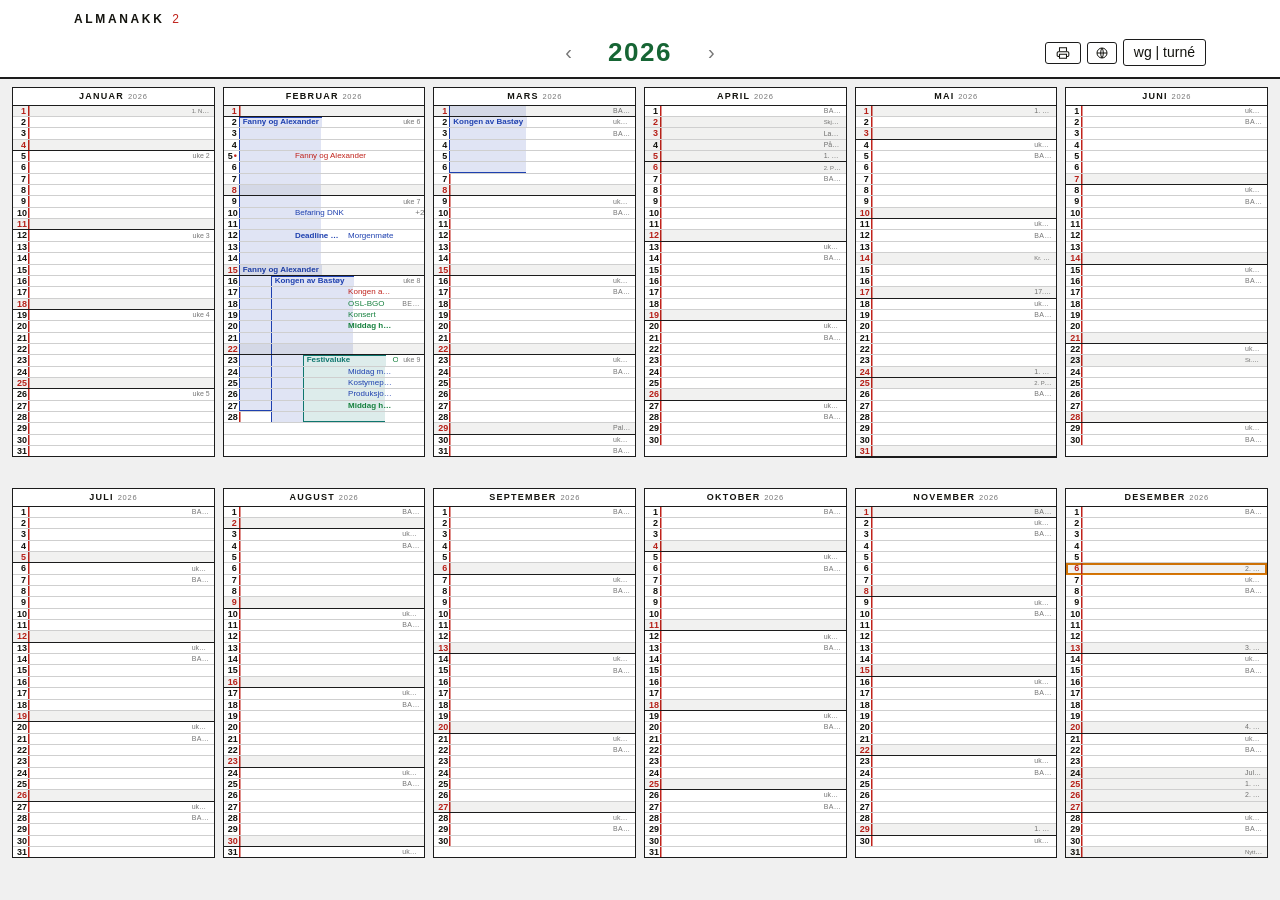
==== commit 46595fb2: "Five he asked for without me: the year's double tap, today on open, the way back, the swipe, and Lag" ====
--- a/v2/index.html
+++ b/v2/index.html
@@ -9,7 +9,7 @@
 <title>Almanakk 2</title>
 <link rel="manifest" href="manifest.webmanifest">
 <link rel="apple-touch-icon" href="../icon-192-v2.png">
-<link rel="stylesheet" href="style.css?v=20260917q3">
+<link rel="stylesheet" href="style.css?v=20260922">
 </head>
 <body>
 <header>
@@ -59,11 +59,11 @@
 <!-- null here = Google sign-in in the browser (github.io). publiser.py flips it to
      '/api/gcal' in the Cloudflare build, where the key lives on the server. -->
 <script>window.ALMANAKK_PROXY = null;</script>
-<script src="../config.js?v=20260917q3"></script>
-<script src="../demo-data.js?v=20260917q3"></script>
-<script src="../airports.js?v=20260917q3"></script>
-<script src="app.js?v=20260917q3"></script>
-<script src="../gcal.js?v=20260917q3"></script>
+<script src="../config.js?v=20260922"></script>
+<script src="../demo-data.js?v=20260922"></script>
+<script src="../airports.js?v=20260922"></script>
+<script src="app.js?v=20260922"></script>
+<script src="../gcal.js?v=20260922"></script>
 <script src="https://accounts.google.com/gsi/client" async defer onload="window.gcalReady && gcalReady()"></script>
 <script>
 if ('serviceWorker' in navigator && location.protocol === 'https:') {
--- a/v2/style.css
+++ b/v2/style.css
@@ -332,27 +332,6 @@
      stop and collided with the next. */
   min-width: 0;
 }
-/* THE COUNT STANDS IN ONE PLACE, AND THAT PLACE IS NOT THE INFO COLUMN (Alan,
-   17.09). The right edge is the same edge on every row — except on a day whose
-   info cell is empty, where the canvas borrows that column and "right: 0" would
-   put the count out among the week numbers and cities. Held back by the width of
-   the column it borrowed, so the margin reads straight down the page. */
-/* ...and out past the line's own right padding, so it sits snug against the
-   column rather than four pixels inside the writing (Alan: "could it sit further
-   out?"). It still stops where the info column begins. */
-.v3 .day .detail > .more.atedge { right: -4px; left: auto; }
-/* ...and on a day that borrowed the info column, held back by its width, so the
-   count never lands among the week numbers and the margin reads straight down. */
-/* ...and the offset is applied to the LINE, not to the count. --inf is written in
-   em, and an em belongs to the box it is read on: the count is set smaller than
-   the day, so "6.4em" came out 61px instead of 77 and the mark landed 13px adrift
-   — visible, and exactly the drift Alan could see. The day line carries the day's
-   own type, so the same em means the same thing there.
-   It also makes every row the same width, which is the other half of what he was
-   pointing at: a grid cannot line up down the page if the paper keeps changing. */
-.v3 .day.airright .detail { right: var(--inf); }
-/* and quieter than the writing it is counting: a footnote, not an entry */
-.v3 .day .detail .more { font-size: 8.5px; }
 /* THE FLOWING LINE STILL ENDS ON THE SHEET (17.09). A row whose bands have
    eaten every stop gives up the grid and flows after them — and on a year sheet
    what was left to flow into was 20px, so the entry's 4.5em floor pushed the
@@ -366,11 +345,6 @@
    worth more spent on the count than on air. */
 .v3 .day .detail.flow { right: 0; padding-right: 0; }
 .v3 .day .detail.flow > .more { margin-left: auto; }
-/* ...AND NEVER INSIDE THE INFO COLUMN (Alan, 17.09). A day with nothing in its
-   city cell lends that space to the day line, so on those rows the line's right
-   edge IS the info column — and a count pinned to that edge lands in the cell
-   that holds the week number. Held clear on exactly those days. */
-/* (superseded: the offset is on the line now, see .airright .detail above) */
 /* the count is two characters and takes the room they need. A fixed stop's
    width could only ever cut it, which is what turned "+1" into "+". */
 .v3 .day .detail.grid > .more {
@@ -378,9 +352,6 @@
      two characters, and a left padding it was never told about is what put "+2"
      on the banner on 1 March. The entry before it already carries the gap. */
   width: auto; padding: 0; text-align: left; color: var(--muted);
-  /* a shade smaller than the writing: it is a mark ABOUT the day, not part of
-     what the day says (Alan, 17.09) */
-  font-size: 10px;
 }
 /* THE STEP IS GONE (Alan, on his 20 September: "why is Prøve Vildanden not
    aligning with the event on the 15th and the 16th?"). Because it was an
@@ -844,7 +815,7 @@
    the gesture for closing needs. A margin, not padding: padding at the foot of
    a scrolling box is the thing browsers have historically dropped. */
 #app.dayviewwrap:has(.dedit) .dayview {
-  margin-bottom: calc(env(safe-area-inset-bottom, 0px) + 96px);
+  margin-bottom: calc(env(safe-area-inset-bottom, 0px) + 96px + var(--kb, 0px));
 }
 .dayview > h2 {
   margin: 0; padding: 6px 10px; display: flex; align-items: baseline; gap: .5em;
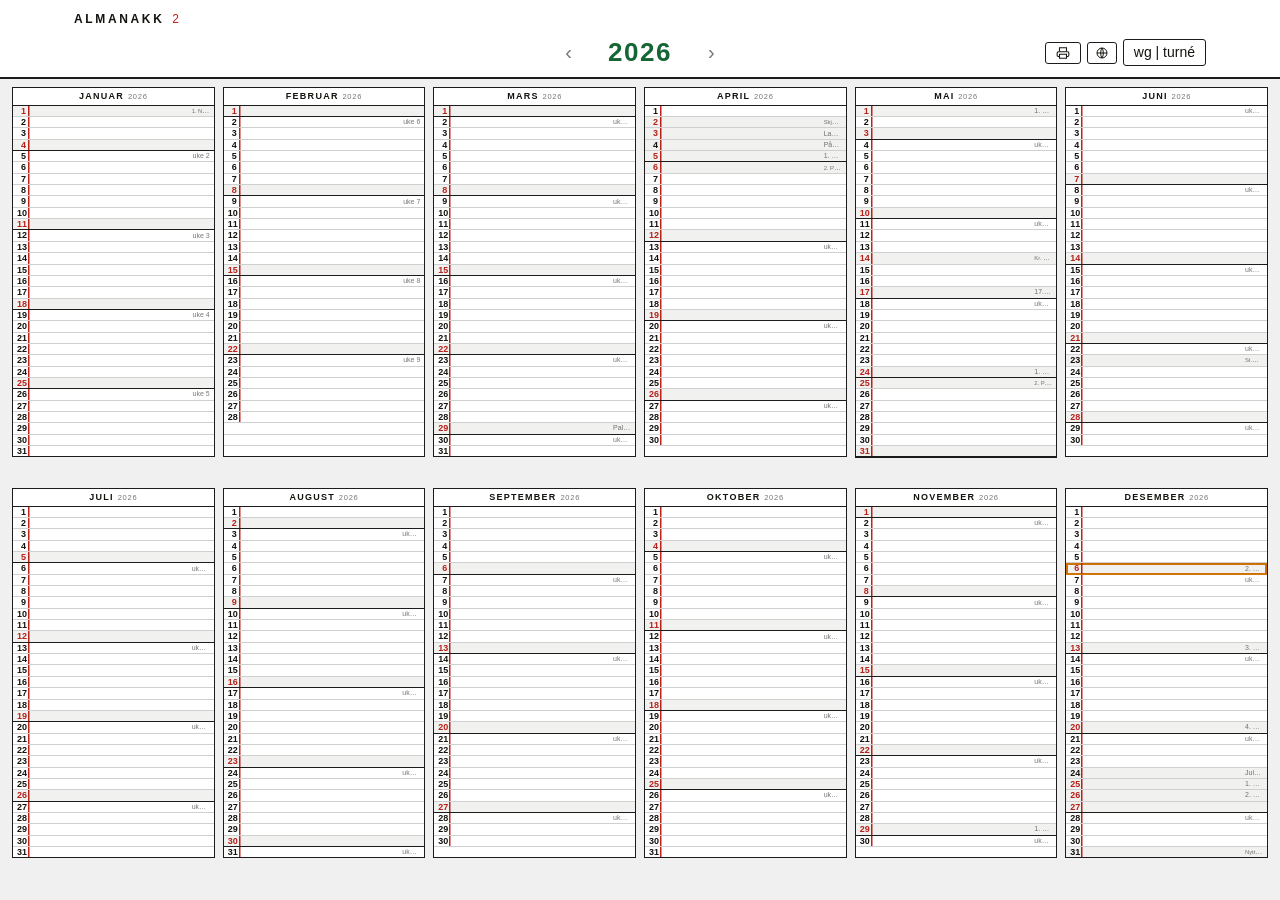
==== commit fcda3832: "S8: the last sync is drawn before Google answers, and the sample February stops flashing past Alan, " ====
--- a/v2/index.html
+++ b/v2/index.html
@@ -9,7 +9,7 @@
 <title>Almanakk 2</title>
 <link rel="manifest" href="manifest.webmanifest">
 <link rel="apple-touch-icon" href="../icon-192-v2.png">
-<link rel="stylesheet" href="style.css?v=20260922">
+<link rel="stylesheet" href="style.css?v=20260922b">
 </head>
 <body>
 <header>
@@ -59,11 +59,11 @@
 <!-- null here = Google sign-in in the browser (github.io). publiser.py flips it to
      '/api/gcal' in the Cloudflare build, where the key lives on the server. -->
 <script>window.ALMANAKK_PROXY = null;</script>
-<script src="../config.js?v=20260922"></script>
-<script src="../demo-data.js?v=20260922"></script>
-<script src="../airports.js?v=20260922"></script>
-<script src="app.js?v=20260922"></script>
-<script src="../gcal.js?v=20260922"></script>
+<script src="../config.js?v=20260922b"></script>
+<script src="../demo-data.js?v=20260922b"></script>
+<script src="../airports.js?v=20260922b"></script>
+<script src="app.js?v=20260922b"></script>
+<script src="../gcal.js?v=20260922b"></script>
 <script src="https://accounts.google.com/gsi/client" async defer onload="window.gcalReady && gcalReady()"></script>
 <script>
 if ('serviceWorker' in navigator && location.protocol === 'https:') {
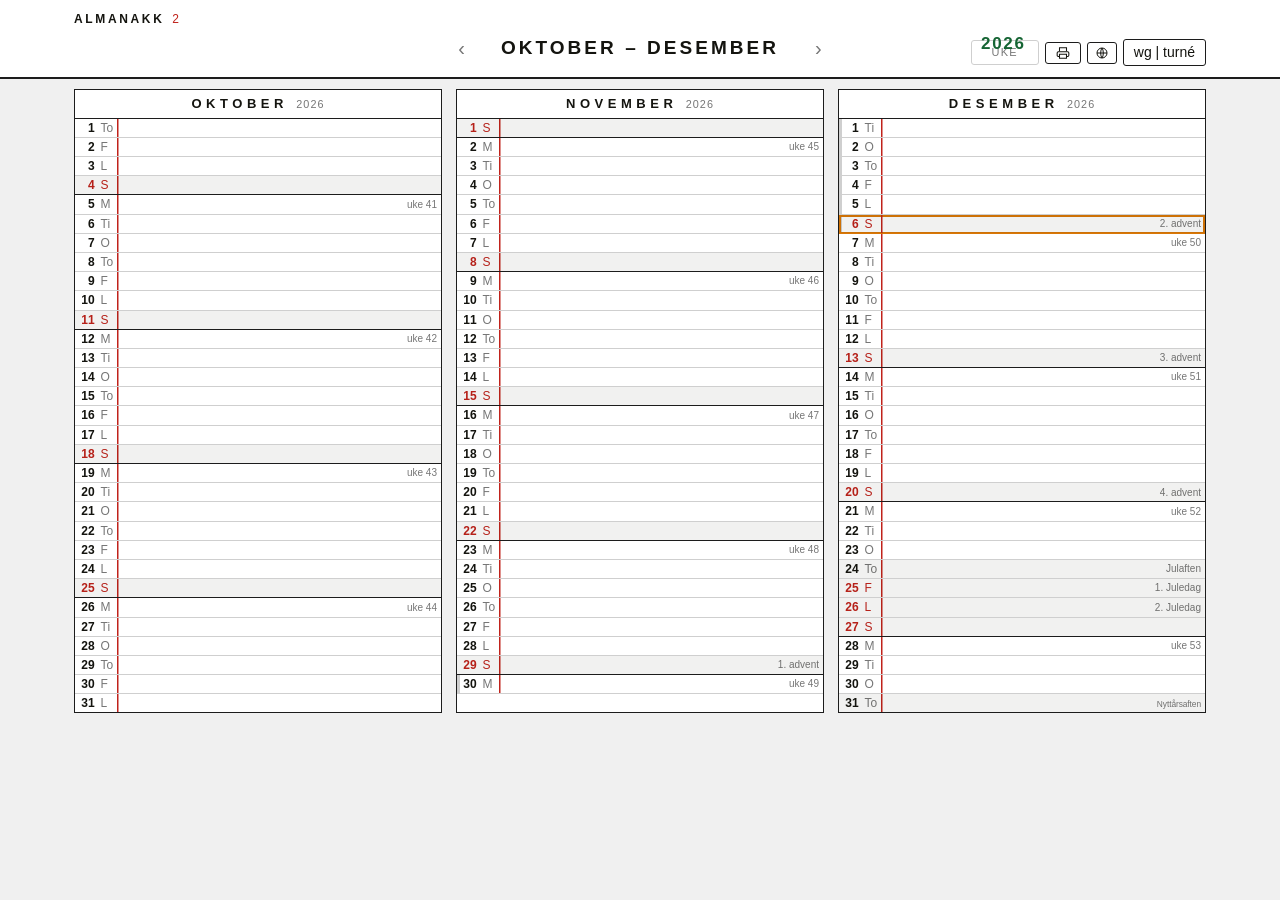
==== commit 2b539a0b: "The desk opens on its quarter, not on the year Alan, 23.09: "when I open this on my computer I open " ====
--- a/v2/index.html
+++ b/v2/index.html
@@ -9,7 +9,7 @@
 <title>Almanakk 2</title>
 <link rel="manifest" href="manifest.webmanifest">
 <link rel="apple-touch-icon" href="../icon-192-v2.png">
-<link rel="stylesheet" href="style.css?v=20260922b">
+<link rel="stylesheet" href="style.css?v=20260923b">
 </head>
 <body>
 <header>
@@ -59,11 +59,11 @@
 <!-- null here = Google sign-in in the browser (github.io). publiser.py flips it to
      '/api/gcal' in the Cloudflare build, where the key lives on the server. -->
 <script>window.ALMANAKK_PROXY = null;</script>
-<script src="../config.js?v=20260922b"></script>
-<script src="../demo-data.js?v=20260922b"></script>
-<script src="../airports.js?v=20260922b"></script>
-<script src="app.js?v=20260922b"></script>
-<script src="../gcal.js?v=20260922b"></script>
+<script src="../config.js?v=20260923b"></script>
+<script src="../demo-data.js?v=20260923b"></script>
+<script src="../airports.js?v=20260923b"></script>
+<script src="app.js?v=20260923b"></script>
+<script src="../gcal.js?v=20260923b"></script>
 <script src="https://accounts.google.com/gsi/client" async defer onload="window.gcalReady && gcalReady()"></script>
 <script>
 if ('serviceWorker' in navigator && location.protocol === 'https:') {
--- a/v2/style.css
+++ b/v2/style.css
@@ -663,6 +663,11 @@
    rather than as a title. */
 .wday .wname { letter-spacing: .12em; color: var(--ink); }
 .wday.red .wnum, .wday.red .wname { color: var(--red); }
+/* A PERFORMANCE DAY IS RED TOO (Alan, 23.09). The same treatment a Sunday
+   takes — the figure and the weekday name — because that is the sheet's
+   existing word for a day that is not an ordinary day, and he asked for both
+   the cell and the number rather than one of them. */
+.wday.showday .wnum, .wday.showday .wname { color: var(--red); }
 .wday .whol { margin-left: auto; font-style: italic; color: var(--red); }
 .wday.today > h3 { box-shadow: inset 3px 0 0 var(--ink); }
 
@@ -1209,7 +1214,15 @@
   white-space: nowrap; overflow: hidden; text-overflow: ellipsis;
 }
 .week > h2 small, .dayview > h2 small { flex: 0 0 auto; white-space: nowrap; }
-.week > h2 .wcity, .dayview > h2 .wcity { flex: 0 0 auto; text-align: right; }
+/* THE CITIES GIVE WAY, NOT THE MONTH (23.09). The month span used to be the
+   one thing allowed to clip; now that it carries the month at reading size it
+   is the thing that must survive, and a week of three or four cities is what
+   bends. Both still hold their line — neither wraps. */
+.week > h2 .wcity, .dayview > h2 .wcity {
+  flex: 0 1 auto; min-width: 0; text-align: right;
+  overflow: hidden; text-overflow: ellipsis; white-space: nowrap;
+}
+.pair .pw .week > h2 .wspanlabel { flex: 0 0 auto; }
 .dayview > h2 .dnum, .dayview > h2 .dname, .dayview > h2 .wkno { flex: 0 0 auto; white-space: nowrap; }
 .dayview > h2 .dname { min-width: 0; overflow: hidden; text-overflow: ellipsis; }
 @media (max-width: 430px) {
@@ -1424,9 +1437,19 @@
    it, and the month it falls in following quietly. UKE 7 FEBRUAR 2026 against
    13 FREDAG FEBRUAR 2026. */
 .pair .pw .week > h2 .wspanlabel {
-  /* the same size as the day's own <small>, so "FEBRUAR 2026" reads as one
-     quiet note on both sheets rather than two sizes on one and one on the other */
-  font-weight: 400; letter-spacing: .1em; color: var(--muted); font-size: .8333em;
+  /* THE MONTH, AT THE WEEKDAY'S SIZE (Alan, 23.09: "month name should be the
+     font size of TORSDAG in the day view"). It had been quietened on 14.09 to
+     make the two sheets match, and that went too far: on a desk he could not
+     tell at a glance which month the figures down the left belonged to. So it
+     is set exactly as `.dayview > h2 .dname` is — 15px, regular, .08em, full
+     ink — and the two sheets still match, because that is the size the day
+     sheet writes FREDAG at.
+     THE GAP IS PART OF THE FIX. He named why it was taken away: "the dimmed
+     word week, next to a bold week number, next to a bold month, made it look
+     like 3 January". UKE 39 SEPTEMBER binds 39 to the month unless something
+     stands between them, so the month starts a clear space further on. */
+  font-weight: 400; letter-spacing: .08em; color: var(--ink); font-size: 15px;
+  margin-left: .7em;
 }
 .pair .pw .wday, .pair .pw .wev, .pair .pd .dev { cursor: pointer; }
 
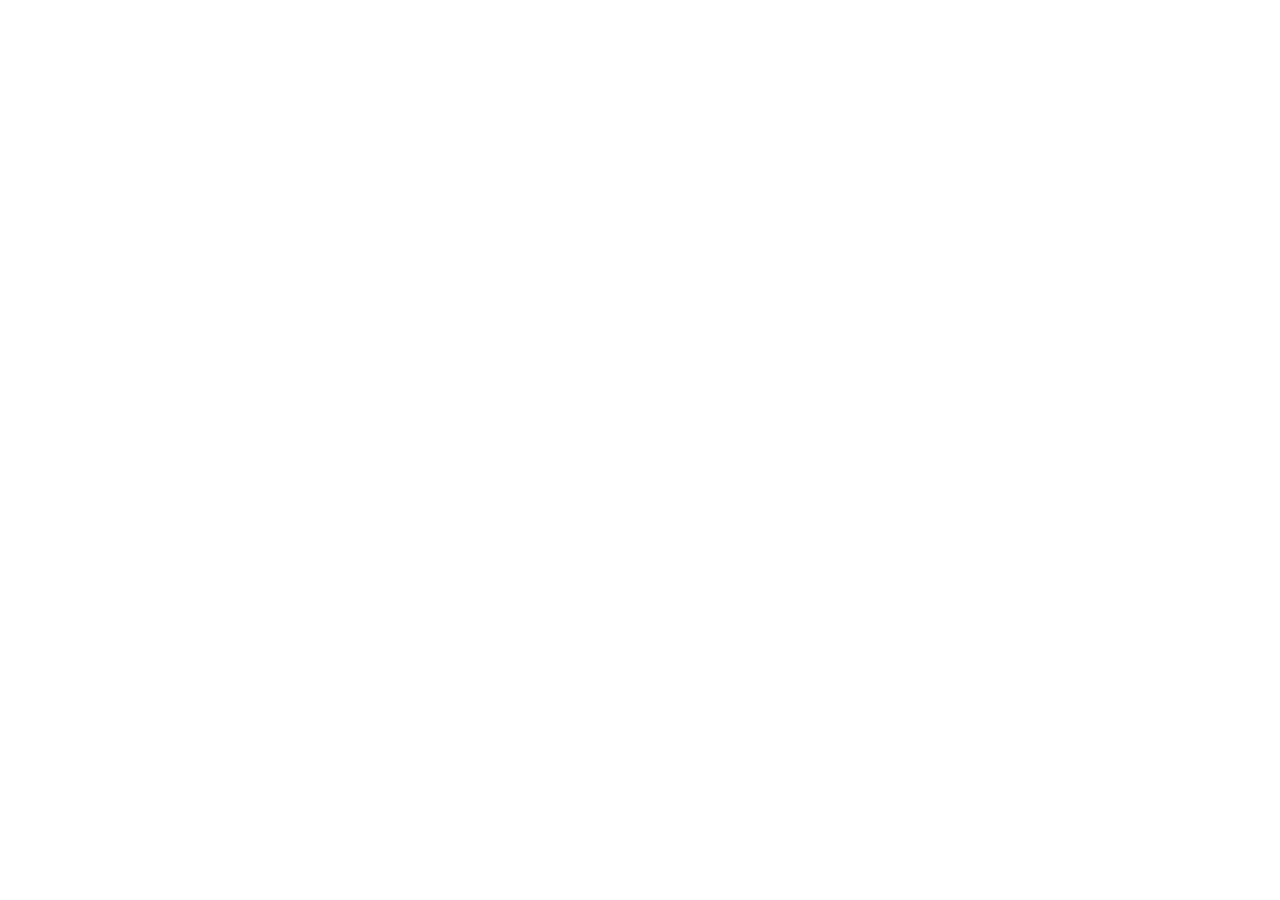
==== commit 61b8b30c: "Retire the github.io address: every page forwards to almanakk-v2.pages.dev Co-Authored-By: Claude Op" ====
--- a/v2/index.html
+++ b/v2/index.html
@@ -2,73 +2,32 @@
 <html lang="no">
 <head>
 <meta charset="utf-8">
-<meta name="viewport" content="width=device-width, initial-scale=1, viewport-fit=cover">
-<meta name="theme-color" content="#efe8d4">
-<meta name="apple-mobile-web-app-capable" content="yes">
-<meta name="apple-mobile-web-app-status-bar-style" content="default">
-<title>Almanakk 2</title>
-<link rel="manifest" href="manifest.webmanifest">
-<link rel="apple-touch-icon" href="../icon-192-v2.png">
-<link rel="stylesheet" href="style.css?v=20260923b">
+<meta name="viewport" content="width=device-width, initial-scale=1">
+<meta name="robots" content="noindex">
+<meta http-equiv="refresh" content="2; url=https://almanakk-v2.pages.dev/">
+<title>Almanakk har flyttet</title>
+<style>
+  body { margin: 0; min-height: 100vh; display: grid; place-items: center; background: #ebebe7; color: #1b1f26;
+         font: 15px/1.5 -apple-system, BlinkMacSystemFont, "Helvetica Neue", Helvetica, Arial, sans-serif; }
+  main { background: #fff; border: 1px solid #1b1f26; padding: 28px 32px; max-width: 30em; margin: 16px; }
+  h1 { font-size: 13px; letter-spacing: .16em; margin: 0 0 12px; }
+  a { color: #1b1f26; }
+</style>
 </head>
 <body>
-<header>
-  <h1>ALMANAKK <span class="v2">2</span></h1>
-  <nav>
-    <!-- THE ARROWS COME BACK ON A WIDE SCREEN (Alan, 14.09). A phone steps by
-         swiping and by its edges, and the four view buttons went with the
-         arrows in September because the calendar already said what they said.
-         A desk has no edges to tap and no thumb to swipe with, and the room to
-         spare, so they return there and nowhere else. -->
-    <button id="prev" class="wideonly" aria-label="Forrige">‹</button>
-    <strong id="period-label"></strong>
-    <button id="next" class="wideonly" aria-label="Neste">›</button>
-  </nav>
-  <div class="spacer"></div>
-  <nav>
-    <!-- the year leaves the middle so the month can be dead centre, and takes
-         the space between it and the controls (Alan, 14.09) -->
-    <span id="period-year"></span>
-    <!-- ONE BUTTON, AND IT NAMES WHERE IT TAKES YOU (Alan, 14.09): "week" in the
-         month, "month" in the week, and nothing at all in the year. It sits with
-         the other controls rather than beside the title. -->
-    <span id="views" class="wideonly"><button></button></span>
-    <button id="signin" hidden>Logg inn med Google</button>
-    <!-- ONE CONTROL IN THE HEADER (Alan, 13.09). The month's own name opens the
-         year, a day opens its week, a title closes back up and a swipe steps
-         sideways — so the four view buttons and the two arrows were saying
-         again what the calendar already says. Everything you set once and
-         leave lives behind the dots. -->
-    <details id="more">
-      <summary title="Mer" aria-label="Mer">⋯</summary>
-      <div id="more-list">
-        <button id="tour-chip" hidden title="Legg wg-turnékalenderne over som bånd">wg — turnékalendere</button>
-        <button id="print" title="Skriv ut A4"><svg width="14" height="14" viewBox="0 0 24 24" fill="none" stroke="currentColor" stroke-width="1.8"><path d="M6 9V3h12v6"/><path d="M6 18H4a2 2 0 0 1-2-2v-4a2 2 0 0 1 2-2h16a2 2 0 0 1 2 2v4a2 2 0 0 1-2 2h-2"/><path d="M6 14h12v7H6z"/></svg><span class="btxt">Skriv ut</span></button>
-        <button id="lang-chip" title="Norsk / English"><svg width="12" height="12" viewBox="0 0 24 24" fill="none" stroke="currentColor" stroke-width="2"><circle cx="12" cy="12" r="10"/><path d="M2 12h20M12 2c3.5 3.5 3.5 16.5 0 20-3.5-3.5-3.5-16.5 0-20z"/></svg> <span class="btxt">Språk</span></button>
-        <details id="cal-picker" hidden>
-          <summary>Kalendere</summary>
-          <div id="cal-list"></div>
-        </details>
-      </div>
-    </details>
-  </nav>
-</header>
-<div id="banner" hidden></div>
-<main id="app"></main>
-<div id="toast" hidden></div>
-<!-- null here = Google sign-in in the browser (github.io). publiser.py flips it to
-     '/api/gcal' in the Cloudflare build, where the key lives on the server. -->
-<script>window.ALMANAKK_PROXY = null;</script>
-<script src="../config.js?v=20260923b"></script>
-<script src="../demo-data.js?v=20260923b"></script>
-<script src="../airports.js?v=20260923b"></script>
-<script src="app.js?v=20260923b"></script>
-<script src="../gcal.js?v=20260923b"></script>
-<script src="https://accounts.google.com/gsi/client" async defer onload="window.gcalReady && gcalReady()"></script>
+<main>
+  <h1>ALMANAKK HAR FLYTTET</h1>
+  <p>Almanakken ligger nå på <a href="https://almanakk-v2.pages.dev/">almanakk-v2.pages.dev</a>.
+  Du sendes dit straks. Legg den gjerne til på hjemskjermen på nytt derfra.</p>
+</main>
 <script>
-if ('serviceWorker' in navigator && location.protocol === 'https:') {
-  navigator.serviceWorker.register('sw.js');
-}
+// This address was the almanac until 08.10.2026. Old installs carry a service worker
+// that would keep showing the old app offline: unregister it, empty its caches, go.
+(async () => {
+  try { for (const r of await navigator.serviceWorker.getRegistrations()) await r.unregister(); } catch (e) {}
+  try { for (const k of await caches.keys()) await caches.delete(k); } catch (e) {}
+  location.replace('https://almanakk-v2.pages.dev/');
+})();
 </script>
 </body>
 </html>
